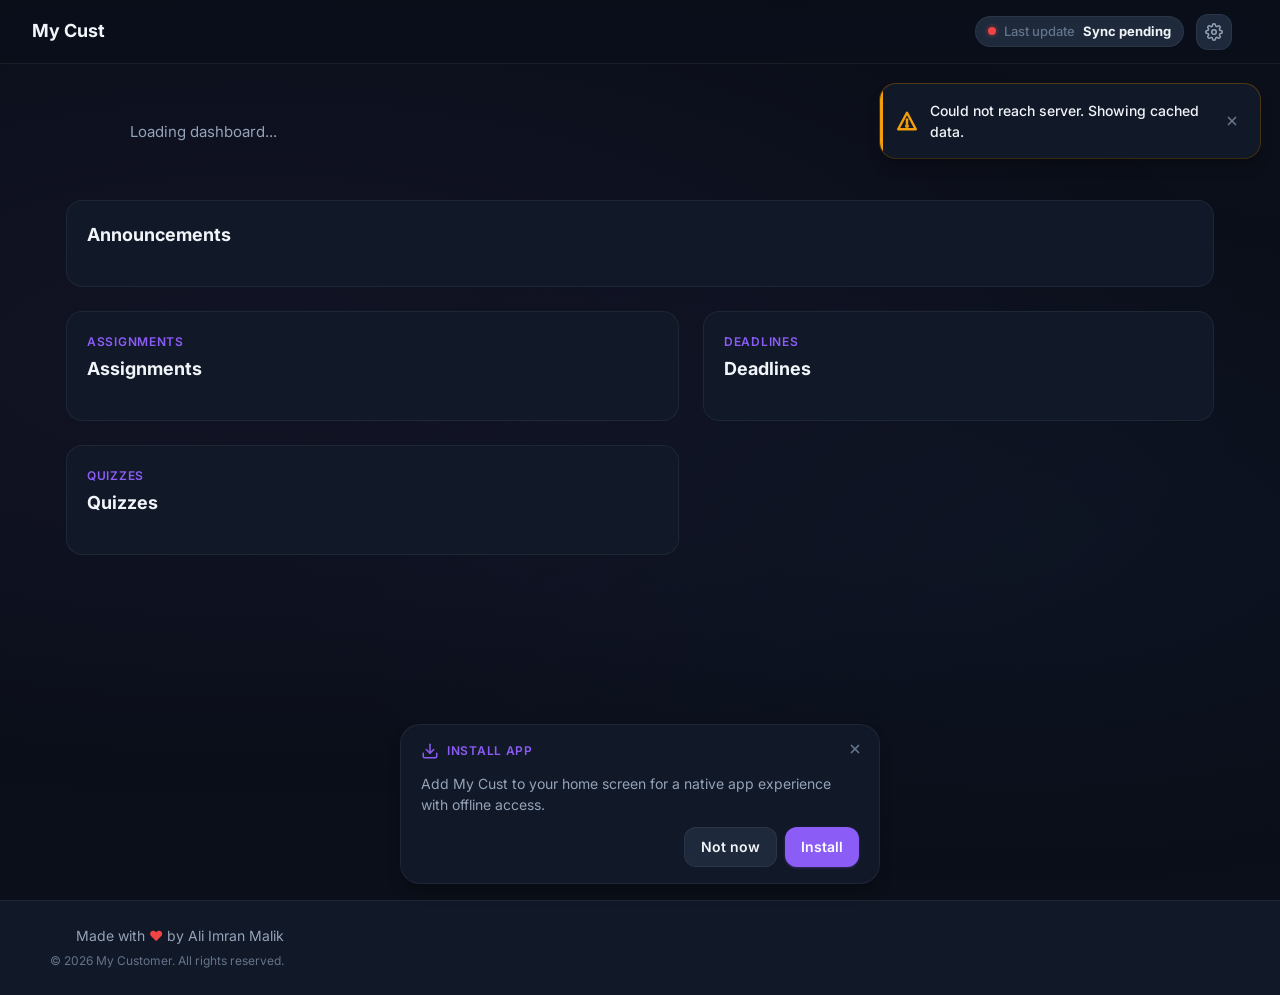
==== index.html @ 79d55281 "Revert "feat: implement offline support with preloader and cache version display" This reverts commi" ====
<!DOCTYPE html>
<html lang="en">
<head>
    <meta charset="UTF-8">
    <meta name="viewport" content="width=device-width, initial-scale=1.0, maximum-scale=1.0, user-scalable=no, viewport-fit=cover">
    <meta name="description" content="Live class updates — announcements, assignments, deadlines, quizzes, and feedback in one place.">
    <meta name="theme-color" content="#0b0f19">
    <meta name="apple-mobile-web-app-capable" content="yes">
    <meta name="mobile-web-app-capable" content="yes">
    <meta name="apple-mobile-web-app-status-bar-style" content="black-translucent">
    <meta name="apple-mobile-web-app-title" content="UniDash">
    <link rel="manifest" href="manifest.webmanifest">
    <link rel="icon" type="image/svg+xml" href="data:image/svg+xml,<svg xmlns='http://www.w3.org/2000/svg' viewBox='0 0 32 32'><rect width='32' height='32' rx='6' fill='%230b0f19'/><text y='22' x='50%25' text-anchor='middle' font-size='18' font-family='system-ui' fill='%236366f1'>U</text></svg>">
    <link rel="apple-touch-icon" href="data:image/svg+xml,<svg xmlns='http://www.w3.org/2000/svg' viewBox='0 0 180 180'><rect width='180' height='180' rx='30' fill='%230b0f19'/><text y='125' x='50%25' text-anchor='middle' font-size='100' font-family='system-ui' fill='%236366f1'>U</text></svg>">
    <title>University Dashboard</title>
    <link rel="preconnect" href="https://fonts.googleapis.com">
    <link rel="preconnect" href="https://fonts.gstatic.com" crossorigin>
    <link href="https://fonts.googleapis.com/css2?family=Inter:wght@400;500;600;700;800&display=swap" rel="stylesheet">
    <link rel="stylesheet" href="style.css">
</head>
<body class="dashboard-body">
    <div id="preloader" class="preloader">
        <div class="loader"></div>
    </div>
    <noscript>
        <div class="noscript-fallback">
            <h2>JavaScript Required</h2>
            <p>The University Dashboard requires JavaScript to display live data from Supabase. Please enable JavaScript in your browser settings to continue.</p>
        </div>
    </noscript>

    <div id="pwa-install-banner" class="pwa-install-banner">
        <button class="pwa-install-close" onclick="closePwaBanner()" aria-label="Close">
            <svg viewBox="0 0 16 16" fill="none" stroke="currentColor" stroke-width="2" stroke-linecap="round"><line x1="4" y1="4" x2="12" y2="12"></line><line x1="12" y1="4" x2="4" y2="12"></line></svg>
        </button>
        <div class="pwa-install-banner-title">
            <svg viewBox="0 0 24 24" fill="none" stroke="currentColor" stroke-width="2" stroke-linecap="round" stroke-linejoin="round"><path d="M21 15v4a2 2 0 0 1-2 2H5a2 2 0 0 1-2-2v-4"></path><polyline points="7 10 12 15 17 10"></polyline><line x1="12" y1="15" x2="12" y2="3"></line></svg>
            <span>Install App</span>
        </div>
        <p>Add My Cust to your home screen for a native app experience with offline access.</p>
        <div class="pwa-install-banner-actions">
            <button class="btn btn-secondary" type="button" onclick="dismissPwaBanner()">Not now</button>
            <button class="btn btn-primary" type="button" onclick="installPwa()">Install</button>
        </div>
    </div>

    <div id="update-modal-overlay" class="update-modal-overlay">
        <div class="update-modal">
            <div class="update-modal-header">
                <div class="update-modal-icon">
                    <svg viewBox="0 0 24 24" fill="none" stroke="currentColor" stroke-width="2" stroke-linecap="round" stroke-linejoin="round"><path d="M21 15v4a2 2 0 0 1-2 2H5a2 2 0 0 1-2-2v-4"></path><polyline points="17 8 12 3 7 8"></polyline><line x1="12" y1="3" x2="12" y2="15"></line></svg>
                </div>
                <h3>New Update Available</h3>
            </div>
            <div class="update-modal-body">
                <p>New data has been published. The dashboard will refresh now to show the latest content.</p>
            </div>
            <div class="update-modal-footer">
                <button class="btn btn-primary" type="button" onclick="applyDashboardUpdate()">Restart Now</button>
            </div>
        </div>
    </div>

    <div id="offline-banner" class="offline-banner">
        You are offline &mdash; showing cached data
    </div>

    <div class="app-shell">
        <main class="main-content">
            <header class="dashboard-header compact-header">
                <div class="header-inner">
                    <div class="brand-lockup">
                        <h2>My Cust</h2>
                    </div>
                    <div class="dashboard-header-meta">
                        <a href="admin.html" class="header-meta-item" title="Admin panel">
                            <span class="server-dot" id="server-dot"></span>
                            <span class="meta-label">Last update</span>
                            <strong id="last-updated">--</strong>
                        </a>
                        <button class="settings-btn" type="button" onclick="toggleSettingsPopup()" aria-label="Settings">
                            <svg xmlns="http://www.w3.org/2000/svg" width="18" height="18" viewBox="0 0 24 24" fill="none" stroke="currentColor" stroke-width="2" stroke-linecap="round" stroke-linejoin="round">
                                <circle cx="12" cy="12" r="3"></circle>
                                <path d="M19.4 15a1.65 1.65 0 0 0 .33 1.82l.06.06a2 2 0 0 1 0 2.83 2 2 0 0 1-2.83 0l-.06-.06a1.65 1.65 0 0 0-1.82-.33 1.65 1.65 0 0 0-1 1.51V21a2 2 0 0 1-2 2 2 2 0 0 1-2-2v-.09A1.65 1.65 0 0 0 9 19.4a1.65 1.65 0 0 0-1.82.33l-.06.06a2 2 0 0 1-2.83 0 2 2 0 0 1 0-2.83l.06-.06a1.65 1.65 0 0 0 .33-1.82 1.65 1.65 0 0 0-1.51-1H3a2 2 0 0 1-2-2 2 2 0 0 1 2-2h.09A1.65 1.65 0 0 0 4.6 9a1.65 1.65 0 0 0-.33-1.82l-.06-.06a2 2 0 0 1 0-2.83 2 2 0 0 1 2.83 0l.06.06a1.65 1.65 0 0 0 1.82.33H9a1.65 1.65 0 0 0 1-1.51V3a2 2 0 0 1 2-2 2 2 0 0 1 2 2v.09a1.65 1.65 0 0 0 1 1.51 1.65 1.65 0 0 0 1.82-.33l.06-.06a2 2 0 0 1 2.83 0 2 2 0 0 1 0 2.83l-.06.06a1.65 1.65 0 0 0-.33 1.82V9a1.65 1.65 0 0 0 1.51 1H21a2 2 0 0 1 2 2 2 2 0 0 1-2 2h-.09a1.65 1.65 0 0 0-1.51 1z"></path>
                            </svg>
                        </button>
                        <div class="settings-popup" id="settings-popup">
                            <button class="popup-btn" type="button" onclick="toggleTheme()">
                                <svg xmlns="http://www.w3.org/2000/svg" width="16" height="16" viewBox="0 0 24 24" fill="none" stroke="currentColor" stroke-width="2" stroke-linecap="round" stroke-linejoin="round">
                                    <circle cx="12" cy="12" r="5"></circle>
                                    <line x1="12" y1="1" x2="12" y2="3"></line>
                                    <line x1="12" y1="21" x2="12" y2="23"></line>
                                    <line x1="4.22" y1="4.22" x2="5.64" y2="5.64"></line>
                                    <line x1="18.36" y1="18.36" x2="19.78" y2="19.78"></line>
                                    <line x1="1" y1="12" x2="3" y2="12"></line>
                                    <line x1="21" y1="12" x2="23" y2="12"></line>
                                    <line x1="4.22" y1="19.78" x2="5.64" y2="18.36"></line>
                                    <line x1="18.36" y1="5.64" x2="19.78" y2="4.22"></line>
                                </svg>
                                Theme <span data-theme-toggle-label>Dark</span>
                            </button>
                            <button class="popup-btn" type="button" onclick="openFeedbackModal()">
                                <svg xmlns="http://www.w3.org/2000/svg" width="16" height="16" viewBox="0 0 24 24" fill="none" stroke="currentColor" stroke-width="2" stroke-linecap="round" stroke-linejoin="round">
                                    <path d="M21 11.5a8.38 8.38 0 0 1-.9 3.8 8.5 8.5 0 0 1-7.6 4.7 8.38 8.38 0 0 1-3.8-.9L3 21l1.9-5.7a8.38 8.38 0 0 1-.9-3.8 8.5 8.5 0 0 1 4.7-7.6 8.38 8.38 0 0 1 3.8-.9h.5a8.48 8.48 0 0 1 8 8v.5z"></path>
                                </svg>
                                Feedback
                            </button>
                            <button class="popup-btn" type="button" onclick="refreshDashboard()">
                                <svg xmlns="http://www.w3.org/2000/svg" width="16" height="16" viewBox="0 0 24 24" fill="none" stroke="currentColor" stroke-width="2" stroke-linecap="round" stroke-linejoin="round">
                                    <polyline points="23 4 23 10 17 10"></polyline>
                                    <path d="M20.49 15a9 9 0 1 1-2.12-9.36L23 10"></path>
                                </svg>
                                Refresh
                            </button>
                        </div>
                    </div>
                </div>
            </header>

            <section class="count-bar" id="stats-grid"></section>

            <div class="dashboard-grid">
                <section id="announcements" class="panel dashboard-section section-wide">
                    <div class="section-heading">
                        <h2>Announcements</h2>
                    </div>
                    <div id="announcements-list"></div>
                </section>

                <section id="assignments" class="panel dashboard-section">
                    <div class="section-heading">
                        <p class="eyebrow">Assignments</p>
                        <h2>Assignments</h2>
                    </div>
                    <div id="assignments-list"></div>
                </section>

                <section id="deadlines" class="panel dashboard-section">
                    <div class="section-heading">
                        <p class="eyebrow">Deadlines</p>
                        <h2>Deadlines</h2>
                    </div>
                    <div id="deadlines-list"></div>
                </section>

                <section id="quizzes" class="panel dashboard-section">
                    <div class="section-heading">
                        <p class="eyebrow">Quizzes</p>
                        <h2>Quizzes</h2>
                    </div>
                    <div id="quizzes-list"></div>
                </section>
            </div>
        </main>

        <footer class="dashboard-footer">
            <div class="footer-content">
                <div class="footer-info">
                    <p class="footer-credits">Made with <span class="heart">❤️</span> by Ali Imran Malik</p>
                    <p class="footer-copyright">&copy; 2026 My Customer. All rights reserved.</p>
                </div>
            </div>
        </footer>
    </div>

    <div id="detail-modal" class="modal-overlay">
        <div class="modal detail-modal">
            <div class="modal-header">
                <h3 id="detail-modal-title">Details</h3>
                <button class="modal-close" type="button" onclick="DashboardUtils.closeModal('detail-modal')">Close</button>
            </div>
            <div id="detail-modal-body" class="modal-body"></div>
        </div>
    </div>

    <div id="feedback-modal" class="modal-overlay">
        <div class="modal">
            <div class="modal-header">
                <h3>Send Feedback</h3>
                <button class="modal-close" type="button" onclick="DashboardUtils.closeModal('feedback-modal')">Close</button>
            </div>
            <div class="modal-body">
                <form id="feedback-form" class="feedback-form">
                    <label class="field">
                        <span>Name</span>
                        <input class="form-input" name="name" maxlength="100" required>
                    </label>
                    <label class="field">
                        <span>Suggestion</span>
                        <textarea class="form-textarea" name="suggestion" minlength="5" maxlength="1000" required></textarea>
                    </label>
                    <div class="star-rating-input">
                        <span>Rating</span>
                        <div class="star-rating" id="feedback-stars">
                            <span class="star" data-value="1">★</span>
                            <span class="star" data-value="2">★</span>
                            <span class="star" data-value="3">★</span>
                            <span class="star" data-value="4">★</span>
                            <span class="star" data-value="5">★</span>
                        </div>
                        <input type="hidden" name="rating" id="feedback-rating" required>
                    </div>
                </form>
            </div>
            <div class="modal-footer">
                <button class="btn btn-secondary" type="button" onclick="DashboardUtils.closeModal('feedback-modal')">Cancel</button>
                <button class="btn btn-primary" type="button" onclick="submitFeedback()">Submit</button>
            </div>
        </div>
    </div>


    <script src="config.js"></script>
    <script src="data.js"></script>
    <script src="script.js"></script>
    <script src="dashboard.js"></script>
</body>
</html>
---- style.css ----
/* ============================================
   University Dashboard — Modern Design System
   Clean dark theme with violet accent
   ============================================ */

/* Remove scrollbar from native app */
* {
  scrollbar-width: none;
  -ms-overflow-style: none;
}

*::-webkit-scrollbar {
  display: none;
}

/* ---------- Design Tokens ---------- */
:root {
  /* Backgrounds */
  --bg: #0b0f19;
  --bg-elevated: #111827;
  --bg-surface: #1e293b;
  --bg-surface-hover: #27354f;

  /* Text */
  --text: #f1f5f9;
  --text-secondary: #94a3b8;
  --text-muted: #64748b;

  /* Accent */
  --accent: #8b5cf6;
  --accent-hover: #7c3aed;
  --accent-soft: rgba(139, 92, 246, 0.12);
  --accent-border: rgba(139, 92, 246, 0.25);

  /* Status */
  --success: #10b981;
  --success-soft: rgba(16, 185, 129, 0.12);
  --warning: #f59e0b;
  --warning-soft: rgba(245, 158, 11, 0.12);
  --danger: #ef4444;
  --danger-soft: rgba(239, 68, 68, 0.12);
  --info: #3b82f6;
  --info-soft: rgba(59, 130, 246, 0.12);

  /* Borders */
  --border: rgba(148, 163, 184, 0.1);
  --border-hover: rgba(148, 163, 184, 0.2);
  --border-strong: rgba(148, 163, 184, 0.25);

  /* Shadows */
  --shadow-sm: 0 1px 2px rgba(0, 0, 0, 0.3);
  --shadow: 0 4px 6px -1px rgba(0, 0, 0, 0.2), 0 2px 4px -2px rgba(0, 0, 0, 0.2);
  --shadow-lg: 0 10px 15px -3px rgba(0, 0, 0, 0.25), 0 4px 6px -4px rgba(0, 0, 0, 0.2);
  --shadow-glow: 0 0 20px rgba(139, 92, 246, 0.15);

  /* Spacing */
  --space-1: 0.25rem;
  --space-2: 0.5rem;
  --space-3: 0.75rem;
  --space-4: 1rem;
  --space-5: 1.25rem;
  --space-6: 1.5rem;
  --space-8: 2rem;
  --space-10: 2.5rem;
  --space-12: 3rem;
  --space-16: 4rem;

  /* Radii */
  --radius-sm: 8px;
  --radius-md: 12px;
  --radius-lg: 16px;
  --radius-xl: 20px;
  --radius-full: 9999px;

  /* Typography */
  --font-sans: "Inter", -apple-system, BlinkMacSystemFont, "Segoe UI", Roboto, "Helvetica Neue", Arial, sans-serif;
  --font-mono: "JetBrains Mono", "Fira Code", Consolas, monospace;

  /* Transitions */
  --transition-fast: 150ms ease;
  --transition-base: 200ms ease;
  --transition-slow: 300ms ease;

  /* Layout */
  --sidebar-width: 280px;
  --header-height: 64px;
}

/* Light theme overrides */
[data-theme] {
  --bg: #f8fafc;
  --bg-elevated: #ffffff;
  --bg-surface: #f1f5f9;
  --bg-surface-hover: #e2e8f0;

  --text: #0f172a;
  --text-secondary: #475569;
  --text-muted: #94a3b8;

  --border: rgba(148, 163, 184, 0.25);
  --border-hover: rgba(148, 163, 184, 0.35);
  --border-strong: rgba(148, 163, 184, 0.45);

  --shadow-sm: 0 1px 2px rgba(0, 0, 0, 0.05);
  --shadow: 0 4px 6px -1px rgba(0, 0, 0, 0.08), 0 2px 4px -2px rgba(0, 0, 0, 0.06);
  --shadow-lg: 0 10px 15px -3px rgba(0, 0, 0, 0.08), 0 4px 6px -4px rgba(0, 0, 0, 0.05);
}

/* ---------- Reset & Base ---------- */
*,
*::before,
*::after {
  box-sizing: border-box;
  margin: 0;
  padding: 0;
}

html {
  scroll-behavior: smooth;
  -webkit-font-smoothing: antialiased;
  -moz-osx-font-smoothing: grayscale;
  overflow-x: hidden;
  padding-top: env(safe-area-inset-top, 0px);
}

body {
  font-family: var(--font-sans);
  font-size: 0.9375rem;
  line-height: 1.6;
  color: var(--text);
  background: var(--bg);
  min-height: 100vh;
  overflow-x: hidden;
  overflow-y: auto;
  -webkit-overflow-scrolling: touch;
  touch-action: manipulation;
  -webkit-text-size-adjust: 100%;
  text-size-adjust: 100%;
}

/* Subtle ambient background */
body::before {
  content: "";
  position: fixed;
  inset: 0;
  background:
    radial-gradient(ellipse 80% 50% at 20% 40%, rgba(139, 92, 246, 0.06), transparent),
    radial-gradient(ellipse 60% 40% at 80% 60%, rgba(59, 130, 246, 0.04), transparent);
  pointer-events: none;
  z-index: 0;
}

a {
  color: inherit;
  text-decoration: none;
}

button,
input,
textarea,
select {
  font: inherit;
  color: inherit;
}

button {
  cursor: pointer;
  border: none;
  background: none;
}

img,
svg {
  display: block;
  max-width: 100%;
}

/* ---------- Layout ---------- */
.app-shell {
  display: flex;
  flex-direction: column;
  min-height: 100vh;
  position: relative;
  z-index: 1;
}

/* ---------- Sidebar ---------- */
.sidebar {
  position: fixed;
  inset: 0 auto 0 0;
  width: min(85vw, var(--sidebar-width));
  background: var(--bg-elevated);
  border-right: 1px solid var(--border);
  display: flex;
  flex-direction: column;
  padding: var(--space-6);
  gap: var(--space-6);
  transform: translateX(-100%);
  transition: transform var(--transition-base), box-shadow var(--transition-base);
  z-index: 50;
  overflow-y: auto;
}

.app-shell.nav-open .sidebar {
  transform: translateX(0);
  box-shadow: var(--shadow-lg), 0 0 0 9999px rgba(0, 0, 0, 0.5);
}

.sidebar-brand {
  padding-bottom: var(--space-4);
  border-bottom: 1px solid var(--border);
}

.sidebar-brand .eyebrow {
  font-size: 0.75rem;
  font-weight: 600;
  text-transform: uppercase;
  letter-spacing: 0.08em;
  color: var(--accent);
  margin-bottom: var(--space-1);
}

.sidebar-brand h1 {
  font-size: 1.25rem;
  font-weight: 700;
  line-height: 1.3;
}

.sidebar-copy {
  font-size: 0.875rem;
  color: var(--text-secondary);
  margin-top: var(--space-2);
}

.sidebar-nav {
  display: flex;
  flex-direction: column;
  gap: var(--space-1);
}

.nav-item {
  display: flex;
  align-items: center;
  gap: var(--space-3);
  padding: var(--space-3) var(--space-4);
  border-radius: var(--radius-md);
  color: var(--text-secondary);
  font-size: 0.9375rem;
  font-weight: 500;
  transition: all var(--transition-fast);
  position: relative;
}

.nav-item::before {
  content: "";
  position: absolute;
  left: 0;
  top: 50%;
  transform: translateY(-50%) scaleY(0);
  width: 3px;
  height: 20px;
  background: var(--accent);
  border-radius: 0 4px 4px 0;
  transition: transform var(--transition-base);
}

.nav-item:hover {
  color: var(--text);
  background: var(--bg-surface);
}

.nav-item.active {
  color: var(--text);
  background: var(--accent-soft);
}

.nav-item.active::before {
  transform: translateY(-50%) scaleY(1);
}

.sidebar-footer {
  margin-top: auto;
  display: flex;
  flex-direction: column;
  gap: var(--space-3);
  padding-top: var(--space-4);
  border-top: 1px solid var(--border);
}

/* ---------- Mobile Toggle ---------- */
.mobile-toggle {
  position: fixed;
  top: calc(var(--space-3) + env(safe-area-inset-top, 0px));
  left: var(--space-3);
  z-index: 60;
  display: flex;
  align-items: center;
  justify-content: center;
  width: 40px;
  height: 40px;
  padding: 0;
  background: var(--bg-elevated);
  border: 1px solid var(--border);
  border-radius: var(--radius-md);
  color: var(--text);
  font-size: 0;
  box-shadow: var(--shadow);
  transition: all var(--transition-fast);
}

.mobile-toggle:hover {
  background: var(--bg-surface);
  border-color: var(--border-hover);
}

.mobile-toggle::before {
  content: "";
  width: 18px;
  height: 2px;
  background: currentColor;
  border-radius: 2px;
  box-shadow: 0 -5px 0 currentColor, 0 5px 0 currentColor;
}

/* ---------- Main Content ---------- */
.main-content {
  flex: 1;
  padding: calc(var(--header-height) + var(--space-6) + env(safe-area-inset-top, 0px)) var(--space-4) var(--space-8);
  min-height: 100vh;
  max-width: 100%;
  overflow-x: hidden;
}

/* ---------- Dashboard Footer ---------- */
.dashboard-footer {
  background: var(--bg-elevated);
  border-top: 1px solid var(--border);
  padding: var(--space-6) var(--space-4);
  margin-top: auto;
}

.footer-content {
  max-width: 1180px;
  margin: 0 auto;
  display: flex;
  flex-direction: column;
  align-items: center;
  gap: var(--space-4);
}

.footer-actions {
  display: flex;
  gap: var(--space-3);
}

.footer-actions .btn {
  padding: var(--space-2) var(--space-4);
}

.footer-info {
  text-align: center;
}

.footer-credits {
  font-size: 0.875rem;
  color: var(--text-secondary);
  margin-bottom: var(--space-1);
}

.footer-credits .heart {
  color: #ef4444;
  display: inline-block;
  animation: pulse-heart 1.5s ease-in-out infinite;
}

@keyframes pulse-heart {
  0%, 100% { transform: scale(1); }
  50% { transform: scale(1.15); }
}

.footer-copyright {
  font-size: 0.75rem;
  color: var(--text-muted);
}

/* Responsive footer */
@media (min-width: 768px) {
  .footer-content {
    flex-direction: row;
    justify-content: space-between;
  }

  .footer-info {
    text-align: right;
  }
}

.admin-main {
  padding-top: calc(var(--header-height) + var(--space-4)) !important;
}

/* ---------- Dashboard Header ---------- */
.dashboard-header {
  position: fixed;
  top: 0;
  left: 0;
  right: 0;
  height: calc(var(--header-height) + env(safe-area-inset-top, 0px));
  background: rgba(11, 15, 25, 0.85);
  backdrop-filter: blur(12px) saturate(180%);
  -webkit-backdrop-filter: blur(12px) saturate(180%);
  border-bottom: 1px solid var(--border);
  display: flex;
  align-items: center;
  justify-content: space-between;
  padding: 0;
  padding-top: env(safe-area-inset-top, 0px);
  z-index: 100;
  transition: background var(--transition-base);
}

/* Header inner container to align content with main column */
.dashboard-header .header-inner {
  width: 100%;
  max-width: 100%;
  margin: 0;
  display: flex;
  align-items: center;
  justify-content: space-between;
  padding: 0 var(--space-4);
}

/* When sidebar is present (admin) slightly offset header inner to align with sidebar */
/* Remove empty rules above and rely on .header-inner for horizontal padding */

.brand-lockup {
  display: flex;
  align-items: center;
  gap: 0.5rem;
}

[data-theme] .dashboard-header {
  background: rgba(248, 250, 252, 0.85);
}

.brand-lockup h2 {
  font-size: 1.125rem;
  font-weight: 700;
}

.dashboard-header-meta {
  display: flex;
  align-items: center;
  gap: var(--space-3);
  flex-wrap: wrap;
  position: relative;
}

.dashboard-header-meta .btn {
  padding: var(--space-1) var(--space-3);
  font-size: 0.8125rem;
}

.server-chip,
.header-meta-item {
  display: inline-flex;
  align-items: center;
  gap: var(--space-2);
  padding: var(--space-1) var(--space-3);
  background: var(--bg-surface);
  border: 1px solid var(--border);
  border-radius: var(--radius-full);
  font-size: 0.8125rem;
  font-weight: 500;
}

/* Settings button */
.settings-btn {
  display: flex;
  align-items: center;
  justify-content: center;
  width: 36px;
  height: 36px;
  padding: 0;
  background: var(--bg-surface);
  border: 1px solid var(--border);
  border-radius: var(--radius-md);
  color: var(--text-secondary);
  cursor: pointer;
  transition: all var(--transition-fast);
}

.settings-btn:hover {
  background: var(--bg-surface-hover);
  border-color: var(--border-hover);
  color: var(--text);
}

.settings-btn svg {
  display: block;
}

/* Settings popup */
.settings-popup {
  position: absolute;
  top: calc(100% + var(--space-2));
  right: 0;
  background: var(--bg-elevated);
  border: 1px solid var(--border);
  border-radius: var(--radius-md);
  padding: var(--space-2);
  display: none;
  flex-direction: column;
  gap: var(--space-1);
  min-width: 140px;
  box-shadow: var(--shadow-lg);
  z-index: 200;
}

.settings-popup.active {
  display: flex;
}

.popup-btn {
  display: flex;
  align-items: center;
  gap: var(--space-2);
  padding: var(--space-2) var(--space-3);
  background: transparent;
  border: none;
  border-radius: var(--radius-sm);
  color: var(--text-secondary);
  font-size: 0.875rem;
  font-weight: 500;
  cursor: pointer;
  transition: all var(--transition-fast);
  text-align: left;
}

.popup-btn:hover {
  background: var(--bg-surface);
  color: var(--text);
}

.popup-btn svg {
  flex-shrink: 0;
}

.header-meta-item:hover {
  border-color: var(--border-hover);
  background: var(--bg-surface-hover);
  cursor: pointer;
}

.server-dot {
  display: inline-block;
  width: 8px;
  height: 8px;
  border-radius: 50%;
  background: var(--danger);
  box-shadow: 0 0 0 3px var(--danger-soft);
  transition: all var(--transition-base);
  animation: pulse-dot 1.5s ease-in-out infinite;
}

.server-dot.live {
  background: var(--success);
  box-shadow: 0 0 0 3px var(--success-soft);
  animation: none;
}

@keyframes pulse-dot {
  0%, 100% { opacity: 1; }
  50% { opacity: 0.5; }
}

.meta-label {
  color: var(--text-muted);
}

/* ---------- Stats Bar ---------- */
.count-bar {
  display: grid;
  grid-template-columns: repeat(2, 1fr);
  gap: var(--space-4);
  margin-bottom: var(--space-6);
}

.count-card {
  background: var(--bg-elevated);
  border: 1px solid var(--border);
  border-radius: var(--radius-lg);
  padding: var(--space-5);
  position: relative;
  overflow: hidden;
  transition: all var(--transition-base);
}

.count-card::after {
  content: "";
  position: absolute;
  top: -40px;
  right: -40px;
  width: 100px;
  height: 100px;
  border-radius: 50%;
  opacity: 0.15;
  transition: opacity var(--transition-base);
}

.count-card:hover {
  border-color: var(--border-hover);
  transform: translateY(-2px);
  box-shadow: var(--shadow);
}

.count-card:hover::after {
  opacity: 0.25;
}

/* Stat tone variants */
.stat-champagne::after { background: #fbbf24; }
.stat-champagne .count-value { color: #fbbf24; }

.stat-emerald::after { background: #10b981; }
.stat-emerald .count-value { color: #10b981; }

.stat-ruby::after { background: #ef4444; }
.stat-ruby .count-value { color: #ef4444; }

.stat-ink::after { background: #64748b; }
.stat-ink .count-value { color: #64748b; }

.count-value {
  font-size: 2rem;
  font-weight: 800;
  line-height: 1;
  margin-bottom: var(--space-2);
}

.count-label {
  font-size: 0.875rem;
  font-weight: 500;
  color: var(--text-secondary);
}

/* ---------- Dashboard Grid ---------- */
.dashboard-grid {
  display: grid;
  gap: var(--space-6);
}

/* ---------- Panels & Cards ---------- */
.panel {
  background: var(--bg-elevated);
  border: 1px solid var(--border);
  border-radius: var(--radius-lg);
  padding: var(--space-5);
  transition: border-color var(--transition-fast);
}

.panel:hover {
  border-color: var(--border-hover);
}

.section-heading {
  margin-bottom: var(--space-4);
}

.section-heading .eyebrow {
  font-size: 0.75rem;
  font-weight: 600;
  text-transform: uppercase;
  letter-spacing: 0.06em;
  color: var(--accent);
  margin-bottom: var(--space-1);
}

.section-heading h2 {
  font-size: 1.125rem;
  font-weight: 700;
}

/* Info cards */
.info-card,
.record-card {
  width: 100%;
  background: var(--bg-surface);
  border: 1px solid var(--border);
  border-radius: var(--radius-md);
  padding: var(--space-4);
  text-align: left;
  color: var(--text);
  transition: all var(--transition-base);
}

.info-card + .info-card,
.record-card + .record-card {
  margin-top: var(--space-3);
}

.info-card:hover,
.record-card:hover {
  border-color: var(--border-strong);
  transform: translateY(-2px);
  box-shadow: var(--shadow);
}

/* Delete animation - fade out and collapse */
.record-card.deleting,
tr.deleting {
  animation: fade-out 400ms ease forwards;
  pointer-events: none;
}

.record-card.deleting {
  padding: 0;
  margin: 0;
  overflow: hidden;
}

.info-card.is-urgent {
  border-color: var(--danger);
  background: linear-gradient(135deg, var(--bg-surface), rgba(239, 68, 68, 0.05));
}

.info-card.is-urgent:hover {
  box-shadow: 0 4px 12px rgba(239, 68, 68, 0.15);
}

.info-card-top,
.record-card-top {
  display: flex;
  align-items: flex-start;
  justify-content: space-between;
  gap: var(--space-3);
  margin-bottom: var(--space-3);
}

.info-card-top h3,
.record-card-top h3 {
  font-size: 0.9375rem;
  font-weight: 600;
  line-height: 1.4;
  flex: 1;
}

.card-summary {
  font-size: 0.875rem;
  color: var(--text-secondary);
  line-height: 1.6;
  margin-bottom: var(--space-3);
}

.card-meta {
  display: flex;
  justify-content: space-between;
  align-items: center;
  font-size: 0.8125rem;
  color: var(--text-muted);
}

.card-meta.right {
  flex-direction: column;
  align-items: flex-end;
  gap: var(--space-1);
}

/* Timeline date (deadlines) */
.timeline-date {
  min-width: 48px;
  text-align: center;
}

.timeline-date strong {
  display: block;
  font-size: 1.5rem;
  font-weight: 800;
  line-height: 1;
  color: var(--text);
}

.timeline-date span {
  font-size: 0.6875rem;
  font-weight: 700;
  text-transform: uppercase;
  letter-spacing: 0.05em;
  color: var(--accent);
}

.timeline-copy h3 {
  font-size: 0.9375rem;
  font-weight: 600;
  margin-bottom: var(--space-1);
}

.timeline-copy p {
  font-size: 0.8125rem;
  color: var(--text-secondary);
}

/* Compact card layout */
.compact-card {
  display: grid;
  grid-template-columns: auto 1fr auto;
  align-items: center;
  gap: var(--space-4);
  text-align: left;
}

/* ---------- Badges ---------- */
.badge {
  display: inline-flex;
  align-items: center;
  justify-content: center;
  padding: var(--space-1) var(--space-3);
  border-radius: var(--radius-full);
  font-size: 0.75rem;
  font-weight: 700;
  text-transform: capitalize;
  letter-spacing: 0.01em;
  white-space: nowrap;
}

.badge-high,
.badge-overdue {
  color: #fca5a5;
  background: var(--danger-soft);
  border: 1px solid rgba(239, 68, 68, 0.2);
}

.badge-normal,
.badge-pending {
  color: #fcd34d;
  background: var(--warning-soft);
  border: 1px solid rgba(245, 158, 11, 0.2);
}

.badge-low,
.badge-medium,
.badge-completed {
  color: #6ee7b7;
  background: var(--success-soft);
  border: 1px solid rgba(16, 185, 129, 0.2);
}

/* ---------- Buttons ---------- */
.btn {
  display: inline-flex;
  align-items: center;
  justify-content: center;
  gap: var(--space-2);
  padding: var(--space-3) var(--space-5);
  border-radius: var(--radius-md);
  font-size: 0.9375rem;
  font-weight: 600;
  transition: all var(--transition-fast);
  position: relative;
  overflow: hidden;
}

.btn:disabled {
  opacity: 0.5;
  cursor: not-allowed;
}

.btn-primary {
  background: var(--accent);
  color: white;
  box-shadow: 0 1px 3px rgba(139, 92, 246, 0.3);
}

.btn-primary:hover:not(:disabled) {
  background: var(--accent-hover);
  transform: translateY(-1px);
  box-shadow: 0 4px 12px rgba(139, 92, 246, 0.35);
}

.btn-secondary {
  background: var(--bg-surface);
  color: var(--text);
  border: 1px solid var(--border);
}

.btn-secondary:hover:not(:disabled) {
  background: var(--bg-surface-hover);
  border-color: var(--border-hover);
  transform: translateY(-1px);
}

.btn-danger {
  background: linear-gradient(135deg, #ef4444, #dc2626);
  color: white;
}

.btn-danger:hover:not(:disabled) {
  transform: translateY(-1px);
  box-shadow: 0 4px 12px rgba(239, 68, 68, 0.3);
}

.btn-sm {
  padding: var(--space-2) var(--space-3);
  font-size: 0.8125rem;
}

/* ---------- Forms ---------- */
.field {
  display: flex;
  flex-direction: column;
  gap: var(--space-2);
}

.field > span {
  font-size: 0.875rem;
  font-weight: 500;
  color: var(--text-secondary);
}

.form-input,
.form-textarea,
.form-select {
  width: 100%;
  padding: var(--space-3) var(--space-4);
  background: var(--bg-surface);
  border: 1px solid var(--border);
  border-radius: var(--radius-md);
  color: var(--text);
  font-size: 0.9375rem;
  transition: all var(--transition-fast);
}

.form-input:hover,
.form-textarea:hover,
.form-select:hover {
  border-color: var(--border-hover);
}

.form-input:focus,
.form-textarea:focus,
.form-select:focus {
  outline: none;
  border-color: var(--accent);
  box-shadow: 0 0 0 3px var(--accent-soft);
}

/* Date/time input styling */
input[type="datetime-local"],
input[type="date"],
input[type="time"] {
  color-scheme: dark;
  cursor: pointer;
}

input[type="datetime-local"]::-webkit-calendar-picker-indicator,
input[type="date"]::-webkit-calendar-picker-indicator,
input[type="time"]::-webkit-calendar-picker-indicator {
  filter: invert(1);
  cursor: pointer;
  padding: 4px;
  opacity: 0.6;
  transition: opacity 0.2s;
}

input[type="datetime-local"]::-webkit-calendar-picker-indicator:hover,
input[type="date"]::-webkit-calendar-picker-indicator:hover,
input[type="time"]::-webkit-calendar-picker-indicator:hover {
  opacity: 1;
}

/* Custom date selects - compact single row */
.date-selects-compact {
  display: flex;
  align-items: center;
  gap: 4px;
}

.date-selects-compact .form-input {
  padding: 6px 4px;
  font-size: 0.85rem;
  text-align: center;
  min-width: 0;
}

.date-selects-compact .form-input option {
  background: var(--bg-elevated);
  color: var(--text);
  font-size: 0.85rem;
}

.date-selects-compact .date-sep {
  color: var(--text-muted);
  font-weight: 600;
  opacity: 0.5;
}

.date-selects-compact .date-colon {
  color: var(--text-muted);
  font-weight: 600;
}

.form-textarea {
  min-height: 120px;
  resize: vertical;
}

.form-select option {
  background: var(--bg-elevated);
  color: var(--text);
}

/* ---------- Tables ---------- */
.table-shell {
  overflow-x: auto;
  border-radius: var(--radius-md);
  border: 1px solid var(--border);
}

.data-table {
  width: 100%;
  border-collapse: collapse;
  font-size: 0.875rem;
}

.data-table th,
.data-table td {
  padding: var(--space-3) var(--space-4);
  text-align: left;
  border-bottom: 1px solid var(--border);
}

.data-table th {
  font-weight: 600;
  color: var(--text-secondary);
  font-size: 0.8125rem;
  text-transform: uppercase;
  letter-spacing: 0.05em;
  background: var(--bg-surface);
}

.data-table tbody tr {
  transition: background var(--transition-fast);
}

.data-table tbody tr:hover {
  background: var(--bg-surface);
}

.data-table tbody tr:last-child td {
  border-bottom: none;
}

/* ---------- Preloader & Load Animations ---------- */
.preloader {
  position: fixed;
  inset: 0;
  display: flex;
  align-items: center;
  justify-content: center;
  background: var(--bg);
  z-index: 9999;
  transition: opacity 360ms var(--transition-base), visibility 360ms var(--transition-base);
}
.preloader.hidden {
  opacity: 0;
  visibility: hidden;
}

/* Loading animation */
.loader {
  --r1: 154%;
  --r2: 68.5%;
  width: 60px;
  aspect-ratio: 1;
  border-radius: 50%;
  background:
    radial-gradient(var(--r1) var(--r2) at top   ,#0000 79.5%,var(--accent) 80%),
    radial-gradient(var(--r1) var(--r2) at bottom,var(--accent) 79.5%,#0000 80%),
    radial-gradient(var(--r1) var(--r2) at top   ,#0000 79.5%,var(--accent) 80%),
    #ccc;
  background-size: 50.5% 220%;
  background-position: -100% 0%,0% 0%,100% 0%;
  background-repeat:no-repeat;
  animation: l9 2s infinite linear;
}
@keyframes l9 {
    33%  {background-position:    0% 33% ,100% 33% ,200% 33% }
    66%  {background-position: -100%  66%,0%   66% ,100% 66% }
    100% {background-position:    0% 100%,100% 100%,200% 100%}
}

/* Stepper */
.preloader-steps { margin-top: 6px; }
.step-list { list-style: none; display: grid; gap: 8px; font-size: 0.85rem; color: var(--text-secondary); }
.step-list li { display:flex; justify-content:space-between; align-items:center; padding: 8px 12px; border-radius: 999px; background: linear-gradient(90deg, rgba(255,255,255,0.01), rgba(255,255,255,0.02)); border: 1px solid rgba(255,255,255,0.02); box-shadow: 0 4px 14px rgba(0,0,0,0.25); }
.step-list li strong { font-weight: 600; font-size: 0.9rem; color: var(--text); }
.step-status { min-width: 90px; text-align: right; font-weight:700; color: var(--text-muted); }
.step-list li.is-inprogress { box-shadow: 0 6px 18px rgba(139,92,246,0.12); border-color: var(--accent-border); }
.step-list li.is-inprogress .step-status { color: var(--accent); }
.step-list li.is-done { border-color: rgba(16,185,129,0.18); box-shadow: 0 6px 18px rgba(16,185,129,0.06); }
.step-list li.is-done .step-status { color: var(--success); }
.step-list li.is-error { border-color: rgba(239,68,68,0.18); box-shadow: 0 6px 18px rgba(239,68,68,0.06); }
.step-list li.is-error .step-status { color: var(--danger); }

/* Slightly reduce spinner size on small screens */
@media (max-width: 480px) {
  .preloader-spinner { width: 40px; height: 40px; }
  .step-status { min-width: 70px; }
}

/* Dashboard entrance animations */
.dashboard-ready .count-card,
.dashboard-ready .info-card,
.dashboard-ready .panel { 
  animation: popIn 420ms var(--transition-base) both; 
}
.dashboard-ready .count-card { animation-duration: 340ms; }
.dashboard-ready .info-card { animation-duration: 420ms; }
.dashboard-ready .panel { animation-duration: 360ms; }

@keyframes popIn {
  from { opacity: 0; transform: translateY(8px) scale(0.995); }
  to { opacity: 1; transform: translateY(0) scale(1); }
}

/* Stagger children for nicer feeling */
.dashboard-grid .panel:nth-child(1) { animation-delay: 80ms; }
.dashboard-grid .panel:nth-child(2) { animation-delay: 160ms; }
.dashboard-grid .panel:nth-child(3) { animation-delay: 240ms; }
.dashboard-grid .panel:nth-child(4) { animation-delay: 320ms; }

/* Hide sidebar for client dashboard */
body.client-dashboard .sidebar,
body.client-dashboard .mobile-toggle {
  display: none !important;
}

body.client-dashboard .main-content {
  padding-left: var(--space-4);
}

/* When sidebar is removed, center and constrain content for better alignment */
body.client-dashboard .app-shell {
  justify-content: flex-start;
}

body.client-dashboard .main-content {
  /* keep header-space on top, starts from very top */
  padding: calc(var(--header-height) + env(safe-area-inset-top, 20px) + var(--space-6)) var(--space-4) var(--space-8);
  margin: 0 auto;
  max-width: 1180px;
  width: 100%;
}

body.client-dashboard .dashboard-header {
  padding-left: var(--space-4);
}

/* Small screens: ensure full-bleed layout with normal insets */
@media (max-width: 980px) {
  body.client-dashboard .main-content {
    padding-left: var(--space-4);
    padding-right: var(--space-4);
    max-width: 100%;
  }
  body.client-dashboard .dashboard-header {
    padding-left: var(--space-4);
    padding-right: var(--space-4);
  }
}

.desktop-table {
  display: none;
}

/* Show desktop views only on ≥980px */
@media (min-width: 980px) {
  .desktop-table,
  [data-desktop-only] {
    display: table;
    display: block\9; /* IE fallback */
  }
  [data-mobile-only] {
    display: none;
  }
}

/* Show mobile views only on <980px */
@media (max-width: 979px) {
  .desktop-table {
    display: none !important;
  }
  [data-mobile-only] {
    display: flex;
    display: block\9;
  }
  [data-desktop-only] {
    display: none !important;
  }
}

/* ---------- Tabs ---------- */
.tabs {
  display: flex;
  gap: var(--space-1);
  flex-wrap: wrap;
  padding: var(--space-1);
  margin-bottom: var(--space-4);
  background: var(--bg-surface);
  border-radius: var(--radius-lg);
  border: 1px solid var(--border);
}


.tab {
  padding: var(--space-2) var(--space-4);
  border-radius: var(--radius-md);
  font-size: 0.875rem;
  font-weight: 500;
  color: var(--text-secondary);
  white-space: nowrap;
  transition: all var(--transition-fast);
}

.tab:hover {
  color: var(--text);
  background: var(--bg-surface-hover);
}

.tab.active {
  color: var(--text);
  background: var(--accent);
  box-shadow: 0 1px 3px rgba(139, 92, 246, 0.3);
}

/* ---------- Modals ---------- */
.modal-overlay {
  position: fixed;
  inset: 0;
  display: grid;
  place-items: center;
  padding: var(--space-4);
  background: rgba(2, 4, 10, 0.7);
  backdrop-filter: blur(4px);
  opacity: 0;
  visibility: hidden;
  transition: opacity var(--transition-base), visibility var(--transition-base);
  z-index: 100;
}

.modal-overlay.active {
  opacity: 1;
  visibility: visible;
}

.modal {
  width: min(92vw, 600px);
  max-height: 85vh;
  overflow-y: auto;
  background: var(--bg-elevated);
  border: 1px solid var(--border);
  border-radius: var(--radius-xl);
  box-shadow: var(--shadow-lg);
  transform: scale(0.96) translateY(10px);
  transition: transform var(--transition-slow);
}

.modal-overlay.active .modal {
  transform: scale(1) translateY(0);
}

.detail-modal {
  max-width: 520px;
}

.modal-header {
  display: flex;
  align-items: center;
  justify-content: space-between;
  gap: var(--space-4);
  padding: var(--space-5) var(--space-6);
  border-bottom: 1px solid var(--border);
}

.modal-header h3 {
  font-size: 1.125rem;
  font-weight: 700;
}

.modal-body {
  padding: var(--space-5) var(--space-6);
}

.modal-footer {
  display: flex;
  justify-content: flex-end;
  gap: var(--space-3);
  padding: var(--space-4) var(--space-6);
  border-top: 1px solid var(--border);
}

.modal-close {
  padding: var(--space-2);
  border-radius: var(--radius-md);
  color: var(--text-muted);
  font-size: 0.875rem;
  transition: all var(--transition-fast);
}

.modal-close:hover {
  color: var(--text);
  background: var(--bg-surface);
}

/* ---------- Detail Stack ---------- */
.detail-stack {
  display: flex;
  flex-direction: column;
  gap: var(--space-4);
}

.detail-stack .badge {
  align-self: flex-start;
}

.detail-stack p {
  line-height: 1.7;
  color: var(--text-secondary);
}

.detail-stack small {
  color: var(--text-muted);
  font-size: 0.8125rem;
}

/* ---------- Toasts ---------- */
.toast-container {
  position: fixed;
  top: calc(var(--header-height) + 20px + env(safe-area-inset-top, 0px));
  right: 20px;
  left: 20px;
  display: flex;
  flex-direction: column;
  gap: 10px;
  z-index: 99999;
  pointer-events: none;
  max-width: 380px;
  width: 100%;
  margin: 0 auto;
  align-items: center;
}

@media (min-width: 640px) {
  .toast-container {
    top: calc(var(--header-height) + 20px);
    left: auto;
    margin: 0;
    align-items: flex-end;
  }
}

.toast {
  display: flex;
  align-items: center;
  gap: var(--space-3);
  padding: var(--space-4) var(--space-4);
  background: var(--bg-elevated);
  border-radius: var(--radius-lg);
  box-shadow: var(--shadow-lg), 0 0 0 1px var(--toast-border, var(--border));
  font-size: 0.875rem;
  font-weight: 500;
  pointer-events: all;
  animation: toast-in 350ms cubic-bezier(0.34, 1.56, 0.64, 1);
  position: relative;
  overflow: hidden;
}

.toast::before {
  content: "";
  position: absolute;
  left: 0;
  top: 0;
  bottom: 0;
  width: 3px;
  background: var(--toast-accent, var(--accent));
  border-radius: var(--radius-lg) 0 0 var(--radius-lg);
}

/* Toast type accents */
.toast.success {
  --toast-accent: var(--success);
  --toast-border: rgba(16, 185, 129, 0.3);
  --toast-color: #6ee7b7;
}
.toast.success .toast-icon { color: var(--success); }

.toast.error {
  --toast-accent: var(--danger);
  --toast-border: rgba(239, 68, 68, 0.3);
  --toast-color: #fca5a5;
}
.toast.error .toast-icon { color: var(--danger); }

.toast.warning {
  --toast-accent: var(--warning);
  --toast-border: rgba(245, 158, 11, 0.3);
  --toast-color: #fcd34d;
}
.toast.warning .toast-icon { color: var(--warning); }

.toast.info {
  --toast-accent: var(--accent);
  --toast-border: var(--accent-border);
  --toast-color: #c4b5fd;
}
.toast.info .toast-icon { color: var(--accent); }

/* Icon */
.toast-icon {
  display: flex;
  align-items: center;
  justify-content: center;
  flex-shrink: 0;
  width: 22px;
  height: 22px;
}
.toast-icon svg {
  width: 100%;
  height: 100%;
}

/* Message */
.toast-msg {
  flex: 1;
  line-height: 1.5;
  color: var(--text);
}

/* Close button */
.toast-close {
  display: flex;
  align-items: center;
  justify-content: center;
  flex-shrink: 0;
  width: 24px;
  height: 24px;
  border-radius: var(--radius-sm);
  color: var(--text-muted);
  cursor: pointer;
  transition: color var(--transition-fast), background var(--transition-fast);
  padding: 0;
  background: transparent;
  border: none;
}
.toast-close:hover {
  color: var(--text);
  background: var(--bg-surface);
}
.toast-close svg {
  width: 14px;
  height: 14px;
  display: block;
}

@keyframes toast-in {
  from {
    opacity: 0;
    transform: translateX(20px) scale(0.96);
  }
  to {
    opacity: 1;
    transform: translateX(0) scale(1);
  }
}

.toast-exit {
  opacity: 0;
  transform: translateX(20px) scale(0.96);
  transition: opacity 220ms ease, transform 220ms ease;
}

/* ---------- Loading & Empty States ---------- */
.panel-loading,
.empty-state {
  padding: var(--space-8);
  text-align: center;
  color: var(--text-secondary);
}

.panel-loading.error {
  color: var(--danger);
}

.empty-state h3 {
  font-size: 1rem;
  font-weight: 600;
  color: var(--text);
  margin-bottom: var(--space-2);
}

.empty-state p {
  font-size: 0.875rem;
  color: var(--text-muted);
}

/* ---------- Login Screen ---------- */
.login-shell {
  min-height: 100vh;
  display: grid;
  place-items: center;
  padding: var(--space-4);
}

.login-card {
  width: min(100%, 440px);
  background: var(--bg-elevated);
  border: 1px solid var(--border);
  border-radius: var(--radius-xl);
  padding: var(--space-8);
  box-shadow: var(--shadow-lg);
}

.login-card .eyebrow {
  font-size: 0.75rem;
  font-weight: 600;
  text-transform: uppercase;
  letter-spacing: 0.08em;
  color: var(--accent);
  margin-bottom: var(--space-2);
}

.login-card h1 {
  font-size: 1.5rem;
  font-weight: 700;
  margin-bottom: var(--space-2);
}

.login-copy {
  color: var(--text-secondary);
  font-size: 0.9375rem;
  margin-bottom: var(--space-6);
}

.login-footer {
  display: flex;
  flex-direction: column;
  gap: var(--space-4);
  margin-top: var(--space-6);
  padding-top: var(--space-6);
  border-top: 1px solid var(--border);
}

/* ---------- Admin Hero Panel ---------- */
.hero-panel {
  background: var(--bg-elevated);
  border: 1px solid var(--border);
  border-radius: var(--radius-lg);
  padding: var(--space-5);
  margin-bottom: var(--space-6);
}

.hero-panel .eyebrow {
  font-size: 0.75rem;
  font-weight: 600;
  text-transform: uppercase;
  letter-spacing: 0.06em;
  color: var(--accent);
  margin-bottom: var(--space-1);
}

.hero-panel h2 {
  font-size: 1.25rem;
  font-weight: 700;
}

.hero-meta {
  display: flex;
  flex-wrap: wrap;
  gap: var(--space-3);
  margin-top: var(--space-4);
}

/* ---------- Settings ---------- */
.settings-grid {
  display: grid;
  gap: var(--space-6);
}

.settings-note {
  padding: var(--space-4);
  background: var(--bg-surface);
  border-radius: var(--radius-md);
  font-size: 0.9375rem;
  color: var(--text-secondary);
  line-height: 1.7;
}

.danger-actions {
  display: flex;
  flex-wrap: wrap;
  gap: var(--space-3);
}

/* ---------- Pagination ---------- */
.pagination-bar {
  display: flex;
  align-items: center;
  justify-content: space-between;
  gap: var(--space-4);
  padding-top: var(--space-4);
  margin-top: var(--space-4);
  border-top: 1px solid var(--border);
}

/* ---------- Panel Header ---------- */
.panel-header {
  display: flex;
  flex-wrap: wrap;
  align-items: flex-start;
  justify-content: space-between;
  gap: var(--space-4);
  margin-bottom: var(--space-5);
}

.panel-header .eyebrow {
  font-size: 0.75rem;
  font-weight: 600;
  text-transform: uppercase;
  letter-spacing: 0.06em;
  color: var(--accent);
  margin-bottom: var(--space-1);
}

.panel-header h2 {
  font-size: 1.125rem;
  font-weight: 700;
}

/* ---------- Search ---------- */
.search-shell {
  display: flex;
  flex-direction: column;
  gap: var(--space-2);
  min-width: 240px;
}

.search-shell span {
  font-size: 0.875rem;
  font-weight: 500;
  color: var(--text-secondary);
}

/* ---------- Status Pills ---------- */
.status-pill {
  display: inline-flex;
  align-items: center;
  gap: var(--space-2);
  padding: var(--space-2) var(--space-3);
  background: var(--bg-surface);
  border: 1px solid var(--border);
  border-radius: var(--radius-full);
  font-size: 0.8125rem;
}

.status-pill strong {
  font-weight: 600;
  color: var(--text);
}

.status-pill.compact {
  justify-content: center;
  width: 100%;
}

/* ---------- Record Cards ---------- */
.record-card-actions {
  display: flex;
  gap: var(--space-2);
  margin-top: var(--space-4);
}

.mobile-record-list {
  display: flex;
  flex-direction: column;
  gap: var(--space-3);
}

/* ---------- File Trigger ---------- */
.file-trigger {
  position: relative;
  overflow: hidden;
  cursor: pointer;
}

.file-trigger input {
  position: absolute;
  inset: 0;
  opacity: 0;
  cursor: pointer;
}

/* ---------- Editor Form ---------- */
.editor-form {
  display: flex;
  flex-direction: column;
  gap: var(--space-5);
}

/* ---------- Table Actions ---------- */
.table-actions {
  display: flex;
  gap: var(--space-2);
}

/* ---------- Confirm Dropdown ---------- */
.confirm-dropdown {
  position: relative;
}

.confirm-dropdown .dropdown-toggle::after {
  content: '';
  display: inline-block;
  margin-left: 4px;
  vertical-align: middle;
  border: 4px solid transparent;
  border-bottom-color: currentColor;
  border-top: none;
}

.confirm-dropdown-menu {
  display: none;
  position: absolute;
  right: 0;
  bottom: 100%;
  margin-bottom: 4px;
  background: var(--bg-elevated);
  border: 1px solid var(--border);
  border-radius: var(--radius-md);
  box-shadow: var(--shadow-lg);
  z-index: 1000;
  min-width: 140px;
}

.confirm-dropdown-menu.open {
  display: block;
  animation: fade-in 200ms ease;
}

.confirm-dropdown-menu .btn {
  width: 100%;
  justify-content: center;
  border-radius: var(--radius-md);
}

/* ---------- Update Prompt Modal ---------- */
.update-modal-overlay {
  position: fixed;
  inset: 0;
  display: none;
  place-items: center;
  padding: var(--space-4);
  background: rgba(2, 4, 10, 0.75);
  backdrop-filter: blur(6px);
  z-index: 1000;
}

.update-modal-overlay.active {
  display: grid;
}

.update-modal {
  width: min(92vw, 400px);
  background: var(--bg-elevated);
  border: 1px solid var(--border);
  border-radius: var(--radius-xl);
  box-shadow: var(--shadow-lg);
  overflow: hidden;
}

.update-modal-header {
  display: flex;
  align-items: center;
  gap: var(--space-3);
  padding: var(--space-5) var(--space-5) var(--space-4);
  border-bottom: 1px solid var(--border);
}

.update-modal-icon {
  width: 40px;
  height: 40px;
  display: flex;
  align-items: center;
  justify-content: center;
  background: var(--accent-soft);
  border-radius: var(--radius-md);
  flex-shrink: 0;
}

.update-modal-icon svg {
  width: 20px;
  height: 20px;
  color: var(--accent);
}

.update-modal-header h3 {
  font-size: 1.0625rem;
  font-weight: 700;
}

.update-modal-body {
  padding: var(--space-4) var(--space-5);
}

.update-modal-body p {
  font-size: 0.9375rem;
  color: var(--text-secondary);
  line-height: 1.6;
}

.update-modal-footer {
  padding: var(--space-4) var(--space-5);
  border-top: 1px solid var(--border);
}

.update-modal-footer .btn {
  width: 100%;
  justify-content: center;
}

/* ---------- Offline Banner ---------- */
.offline-banner {
  position: fixed;
  top: calc(var(--header-height) + 20px);
  left: 20px;
  right: 20px;
  max-width: 380px;
  margin: 0 auto;
  background: var(--warning-soft);
  border: 1px solid rgba(245, 158, 11, 0.3);
  padding: var(--space-2) var(--space-4);
  text-align: center;
  font-size: 0.8125rem;
  font-weight: 600;
  color: #fbbf24;
  z-index: 45;
  display: none;
  border-radius: var(--radius-md);
}

.offline-banner.is-visible {
  display: block;
}

/* ---------- Banned Screen ---------- */
.banned-screen {
  position: fixed;
  inset: 0;
  background: var(--bg);
  display: flex;
  align-items: center;
  justify-content: center;
  z-index: 100;
  padding: var(--space-4);
}

.banned-card {
  background: var(--surface);
  border: 1px solid var(--border);
  border-radius: var(--radius);
  padding: var(--space-8);
  text-align: center;
  max-width: 400px;
  width: 100%;
}

.banned-icon {
  width: 64px;
  height: 64px;
  margin: 0 auto var(--space-4);
  color: var(--danger);
}

.banned-icon svg {
  width: 100%;
  height: 100%;
}

.banned-card h1 {
  font-size: 1.5rem;
  font-weight: 700;
  margin-bottom: var(--space-2);
}

.banned-message {
  color: var(--text-secondary);
  margin-bottom: var(--space-6);
}

/* ---------- PWA Install Banner ---------- */
.pwa-install-banner {
  position: fixed;
  bottom: var(--space-4);
  left: var(--space-4);
  right: var(--space-4);
  max-width: 480px;
  margin: 0 auto;
  background: var(--bg-elevated);
  border: 1px solid var(--border);
  border-radius: var(--radius-xl);
  padding: var(--space-4) var(--space-5);
  box-shadow: var(--shadow-lg);
  z-index: 200;
  display: none;
  flex-direction: column;
  gap: var(--space-3);
  animation: slide-up 350ms cubic-bezier(0.34, 1.56, 0.64, 1);
}

.pwa-install-banner.is-visible {
  display: flex;
}

.pwa-install-banner-title {
  font-size: 0.9375rem;
  font-weight: 700;
  color: var(--text);
  display: flex;
  align-items: center;
  gap: var(--space-2);
}

.pwa-install-banner-title svg {
  width: 18px;
  height: 18px;
  flex-shrink: 0;
  color: var(--accent);
}

.pwa-install-banner-title span {
  font-size: 0.75rem;
  font-weight: 600;
  text-transform: uppercase;
  letter-spacing: 0.06em;
  color: var(--accent);
  margin-right: auto;
}

.pwa-install-banner p {
  font-size: 0.875rem;
  color: var(--text-secondary);
  line-height: 1.5;
}

.pwa-install-banner-actions {
  display: flex;
  gap: var(--space-2);
  justify-content: flex-end;
}

.pwa-install-banner-actions .btn {
  padding: var(--space-2) var(--space-4);
  font-size: 0.875rem;
}

.pwa-install-close {
  position: absolute;
  top: var(--space-3);
  right: var(--space-3);
  width: 24px;
  height: 24px;
  display: flex;
  align-items: center;
  justify-content: center;
  border: none;
  background: none;
  color: var(--text-muted);
  cursor: pointer;
  border-radius: var(--radius-sm);
  transition: all var(--transition-fast);
  padding: 0;
}

.pwa-install-close:hover {
  color: var(--text);
  background: var(--bg-surface);
}

.pwa-install-close svg {
  width: 14px;
  height: 14px;
  display: block;
}

/* ---------- Utilities ---------- */
.hidden {
  display: none !important;
}

/* ---------- Animations ---------- */
@keyframes fade-in {
  from { opacity: 0; }
  to { opacity: 1; }
}

@keyframes fade-out {
  from { opacity: 1; max-height: 200px; padding: var(--space-4); margin: var(--space-3) 0; }
  to { opacity: 0; max-height: 0; padding: 0; margin: 0; overflow: hidden; }
}

@keyframes slide-up {
  from {
    opacity: 0;
    transform: translateY(20px);
  }
  to {
    opacity: 1;
    transform: translateY(0);
  }
}

/* Apply subtle entrance to cards */
.info-card,
.record-card,
.count-card,
.panel {
  animation: fade-in 400ms ease;
}

/* ---------- Responsive ---------- */
@media (min-width: 768px) {
  .count-bar {
    grid-template-columns: repeat(4, 1fr);
  }
}

@media (min-width: 1024px) {
  .sidebar {
    position: fixed;
    transform: none;
    width: var(--sidebar-width);
  }

  .mobile-toggle {
    display: none;
  }

  .main-content {
    margin-left: 0;
    padding: calc(var(--header-height) + var(--space-8)) var(--space-8) var(--space-12);
  }

  /* Admin panel has no sidebar — full width on desktop */
  .admin-main {
    margin-left: 0;
    padding-left: var(--space-8) !important;
    padding-right: var(--space-8) !important;
  }

  .dashboard-header,
  .admin-header {
    left: 0;
  }

  /* Admin panel has no sidebar — restore full-width header */
  .admin-header {
    left: 0;
  }

  .dashboard-header {
    padding: 0 var(--space-8);
  }


  .dashboard-grid {
    grid-template-columns: 1.2fr 1fr;
  }

  .section-wide {
    grid-column: 1 / -1;
  }

  .desktop-table {
    display: table;
  }

  .mobile-record-list {
    display: none;
  }

  .settings-grid {
    grid-template-columns: repeat(2, 1fr);
  }

  .danger-panel {
    grid-column: 1 / -1;
  }
}

/* ---------- User Profile ---------- */
.user-profile {
  display: flex;
  flex-direction: column;
  gap: var(--space-3);
}

.profile-row {
  display: flex;
  justify-content: space-between;
  align-items: center;
  padding: var(--space-2) 0;
  border-bottom: 1px solid var(--border);
}

.profile-row:last-of-type {
  border-bottom: none;
  margin-bottom: var(--space-3);
}

.profile-label {
  color: var(--text-secondary);
  font-size: 0.875rem;
}

.profile-value {
  font-weight: 500;
}

/* ---------- Admin Users List ---------- */
.admin-users-list {
  display: flex;
  flex-direction: column;
  gap: var(--space-2);
}

.admin-user-row {
  display: flex;
  justify-content: space-between;
  align-items: center;
  padding: var(--space-3);
  background: var(--bg-elevated);
  border-radius: var(--radius);
  gap: var(--space-3);
  flex-wrap: wrap;
}

.admin-user-info {
  display: flex;
  align-items: center;
  gap: var(--space-2);
  flex-wrap: wrap;
}

.admin-user-info strong {
  word-break: break-all;
}

.role-badge {
  padding: 2px 8px;
  border-radius: var(--radius-sm);
  font-size: 0.75rem;
  font-weight: 600;
}

.role-badge.role-1 {
  background: var(--secondary-soft);
  color: var(--secondary);
}

.role-badge.role-2 {
  background: var(--primary-soft);
  color: var(--primary);
}

.role-badge.role-3 {
  background: var(--soft);
  color: var(--text-secondary);
}

.admin-user-actions {
  display: flex;
  gap: var(--space-2);
  align-items: center;
}

.form-select-sm {
  padding: var(--space-1) var(--space-2);
  font-size: 0.8125rem;
}

/* ==================== LOGS PAGE - CYBER THEME ==================== */
@import url('https://fonts.googleapis.com/css2?family=JetBrains+Mono:wght@400;500;700&family=Orbitron:wght@400;500;700&display=swap');

:root {
  --cyber-bg: #0a0a0f;
  --cyber-bg-secondary: #12121a;
  --cyber-border: #1e1e2e;
  --cyber-primary: #00f0ff;
  --cyber-secondary: #ff00aa;
  --cyber-accent: #00ff88;
  --cyber-warning: #ffaa00;
  --cyber-text: #e0e0e0;
  --cyber-text-dim: #6e6e7a;
}

.logs-page {
  padding: var(--space-4);
  background: linear-gradient(135deg, var(--cyber-bg) 0%, #0d0d15 100%);
  min-height: calc(100vh - var(--header-height));
  font-family: 'JetBrains Mono', monospace;
}

.logs-header {
  display: flex;
  justify-content: space-between;
  align-items: center;
  margin-bottom: var(--space-4);
  flex-wrap: wrap;
  gap: var(--space-3);
}

.logs-stats {
  display: flex;
  gap: var(--space-3);
}

.stat-card {
  background: linear-gradient(145deg, var(--cyber-bg-secondary), #181824);
  border: 1px solid var(--cyber-border);
  border-radius: var(--radius);
  padding: var(--space-4);
  min-width: 150px;
  text-align: center;
  position: relative;
  overflow: hidden;
}

.stat-card::before {
  content: '';
  position: absolute;
  top: 0;
  left: 0;
  right: 0;
  height: 2px;
  background: linear-gradient(90deg, var(--cyber-primary), var(--cyber-secondary));
}

.stat-value {
  display: block;
  font-size: 2rem;
  font-weight: 700;
  font-family: 'Orbitron', sans-serif;
  color: var(--cyber-primary);
  text-shadow: 0 0 20px var(--cyber-primary);
}

.stat-label {
  font-size: 0.75rem;
  color: var(--cyber-text-dim);
  text-transform: uppercase;
  letter-spacing: 1px;
}

.logs-view-toggle {
  display: flex;
  gap: 0;
  background: var(--cyber-bg-secondary);
  border-radius: var(--radius);
  padding: 3px;
  border: 1px solid var(--cyber-border);
}

.view-toggle-btn {
  background: transparent;
  border: none;
  color: var(--cyber-text-dim);
  padding: var(--space-2) var(--space-3);
  cursor: pointer;
  border-radius: var(--radius-sm);
  font-family: 'JetBrains Mono', monospace;
  font-size: 0.8125rem;
  display: flex;
  align-items: center;
  gap: var(--space-1);
  transition: all 0.2s;
}

.view-toggle-btn .toggle-icon {
  font-size: 0.625rem;
}

.view-toggle-btn.active {
  background: linear-gradient(135deg, var(--cyber-primary), #00a8a3);
  color: #000;
  font-weight: 600;
  box-shadow: 0 0 15px rgba(0, 240, 255, 0.3);
}

.logs-filters {
  display: flex;
  gap: var(--space-2);
  margin-bottom: var(--space-4);
  flex-wrap: wrap;
}

.logs-filters .form-input,
.logs-filters .form-select {
  background: var(--cyber-bg-secondary);
  border: 1px solid var(--cyber-border);
  color: var(--cyber-text);
  font-family: 'JetBrains Mono', monospace;
  font-size: 0.8125rem;
}

.logs-filters .form-input:focus,
.logs-filters .form-select:focus {
  border-color: var(--cyber-primary);
  box-shadow: 0 0 10px rgba(0, 240, 255, 0.2);
  outline: none;
}

.logs-list {
  display: flex;
  flex-direction: column;
  gap: var(--space-2);
}

/* Standard View */
.log-entry {
  background: var(--cyber-bg-secondary);
  border: 1px solid var(--cyber-border);
  border-radius: var(--radius);
  padding: var(--space-3);
  transition: all 0.2s;
  font-family: 'JetBrains Mono', monospace;
}

.log-entry:hover {
  border-color: var(--cyber-primary);
  box-shadow: 0 0 15px rgba(0, 240, 255, 0.1);
}

.log-standard {
  display: grid;
  grid-template-columns: 1fr 2fr auto;
  gap: var(--space-3);
  align-items: center;
}

.log-standard .log-email {
  color: var(--cyber-primary);
  font-weight: 500;
  font-size: 0.875rem;
}

.log-standard .log-action {
  color: var(--cyber-text);
  font-size: 0.8125rem;
}

.log-standard .log-time {
  color: var(--cyber-text-dim);
  font-size: 0.75rem;
  text-align: right;
  white-space: nowrap;
}

/* Comprehensive View */
.log-comprehensive {
  background: linear-gradient(145deg, var(--cyber-bg-secondary), #1a1a25);
}

.log-header {
  display: flex;
  align-items: center;
  gap: var(--space-2);
  margin-bottom: var(--space-3);
  padding-bottom: var(--space-2);
  border-bottom: 1px solid var(--cyber-border);
}

.email-avatar {
  width: 32px;
  height: 32px;
  border-radius: 50%;
  display: flex;
  align-items: center;
  justify-content: center;
  font-weight: 700;
  font-size: 0.875rem;
  color: #fff;
  text-transform: uppercase;
}

.log-comprehensive .log-email {
  color: var(--cyber-text);
  font-weight: 500;
  flex: 1;
}

.log-action-badge {
  background: rgba(0, 240, 255, 0.1);
  border: 1px solid var(--cyber-primary);
  color: var(--cyber-primary);
  padding: 2px 8px;
  border-radius: var(--radius-sm);
  font-size: 0.75rem;
}

.log-details {
  display: grid;
  gap: var(--space-2);
}

.detail-row {
  display: flex;
  gap: var(--space-3);
  font-size: 0.8125rem;
}

.detail-label {
  color: var(--cyber-text-dim);
  min-width: 100px;
}

.detail-value {
  color: var(--cyber-text);
  word-break: break-all;
}

.log-user-agent {
  font-size: 0.6875rem;
  color: var(--cyber-text-dim);
}

/* Pagination */
.logs-pagination {
  display: flex;
  justify-content: center;
  align-items: center;
  gap: var(--space-3);
  margin-top: var(--space-4);
  padding-top: var(--space-4);
  border-top: 1px solid var(--cyber-border);
}

.logs-pagination .btn {
  background: var(--cyber-bg-secondary);
  border: 1px solid var(--cyber-border);
  color: var(--cyber-text);
  font-family: 'JetBrains Mono', monospace;
}

.logs-pagination .btn:hover:not(:disabled) {
  border-color: var(--cyber-primary);
  color: var(--cyber-primary);
}

.logs-pagination .btn:disabled {
  opacity: 0.5;
  cursor: not-allowed;
}

.page-info {
  color: var(--cyber-text-dim);
  font-size: 0.8125rem;
}

/* Empty State */
.logs-empty {
  text-align: center;
  padding: var(--space-8);
  color: var(--cyber-text-dim);
  font-size: 0.875rem;
  background: var(--cyber-bg-secondary);
  border-radius: var(--radius);
  border: 1px dashed var(--cyber-border);
}

/* Hero Panel */
.hero-panel {
  display: flex;
  justify-content: space-between;
  align-items: center;
}

.hero-meta {
  margin-top: 0;
}

/* ---------- Hero Panel ---------- */
.hero-panel {
  display: flex;
  justify-content: space-between;
  align-items: center;
}

.hero-panel .hero-meta {
  margin-top: 0;
}

/* ---------- Noscript Fallback ---------- */
.noscript-fallback {
  padding: var(--space-8);
  text-align: center;
  background: var(--bg-elevated);
  border: 1px solid var(--border);
  border-radius: var(--radius-lg);
  margin: var(--space-6);
}

.noscript-fallback h2 {
  font-size: 1.25rem;
  font-weight: 700;
  color: var(--text);
  margin-bottom: var(--space-3);
}

.noscript-fallback p {
  font-size: 0.9375rem;
  color: var(--text-secondary);
  line-height: 1.7;
}

/* Extra-small screens — keep only non-redundant overrides */
@media (max-width: 640px) {
  .search-shell {
    width: 100%;
    min-width: auto;
  }
  .modal {
    width: min(92vw, 600px);
    max-height: 85vh;
    border-radius: var(--radius-xl);
  }
}

/* ---------- Mobile-First Layout (< 1024px) ---------- */
@media (max-width: 1023px) {
  /* Root — no horizontal scroll anywhere */
  html,
  body {
    overflow-x: hidden;
    max-width: 100vw;
  }

  .app-shell {
    max-width: 100vw;
    overflow-x: hidden;
  }

  /* Main content — full bleed with safe padding */
  .main-content,
  .admin-main {
    max-width: 100%;
    overflow-x: hidden;
    padding-left: var(--space-4) !important;
    padding-right: var(--space-4) !important;
    padding-bottom: var(--space-10) !important;
    /* Safe area for notched phones - starts from very top */
    padding-top: calc(var(--header-height) + env(safe-area-inset-top, 20px) + var(--space-4)) !important;
  }

  /* Hero panel — stacks vertically */
  .hero-panel {
    flex-direction: column;
    gap: var(--space-4);
    padding: var(--space-4);
  }
  .hero-meta { margin-top: 0; }
  .hero-meta .btn-primary { width: 100%; margin-top: var(--space-2); }

  /* Panel header — stacks */
  .panel-header {
    flex-direction: column;
    align-items: stretch;
    gap: var(--space-3);
  }

  /* Search — full width */
  .search-shell {
    width: 100%;
    min-width: 0;
  }

  /* Tabs — scroll horizontally without overflow */
  .tabs {
    flex-wrap: nowrap;
    overflow-x: auto;
    -webkit-overflow-scrolling: touch;
    scrollbar-width: none;
    -ms-overflow-style: none;
    padding-bottom: var(--space-2);
  }
  .tabs::-webkit-scrollbar { display: none; }
  .tab { flex-shrink: 0; }

  /* Dashboard grid — single column */
  .dashboard-grid {
    grid-template-columns: 1fr;
  }

  /* Count bar — 2×2 */
  .count-bar {
    grid-template-columns: repeat(2, 1fr);
    gap: var(--space-3);
  }

  /* All cards — text wrapping */
  .info-card,
  .record-card {
    word-break: break-word;
    overflow-wrap: break-word;
  }
  .info-card-top,
  .record-card-top { flex-wrap: wrap; gap: var(--space-2); }
  .info-card-top h3,
  .record-card-top h3 { word-break: break-word; overflow-wrap: break-word; min-width: 0; }
  .info-card p,
  .record-card p { word-break: break-word; overflow-wrap: break-word; }

  /* Badges — no overflow */
  .badge { max-width: 100%; white-space: normal; text-align: center; line-height: 1.3; }

  /* Status pills — no overflow */
  .status-pill { max-width: 100%; white-space: normal; text-align: center; }

  /* Data table — card view on mobile, no overflow */
  .table-shell {
    overflow-x: visible;
    border: none;
  }

  .desktop-table { display: none; }

  .data-table {
    display: block;
  }

  .data-table thead { display: none; }

  .data-table tbody,
  .data-table tr,
  .data-table td { display: block; width: 100%; }

  .data-table tr {
    margin-bottom: var(--space-3);
    background: var(--bg-surface);
    border: 1px solid var(--border);
    border-radius: var(--radius-md);
    padding: var(--space-3) var(--space-4);
  }

  .data-table td {
    border: none;
    padding: var(--space-1) 0;
    max-width: none;
    word-break: break-word;
    overflow-wrap: break-word;
  }

  .data-table td::before {
    content: attr(data-label);
    display: block;
    font-size: 0.75rem;
    font-weight: 600;
    text-transform: uppercase;
    letter-spacing: 0.05em;
    color: var(--text-secondary);
    margin-bottom: 2px;
  }

  /* Mobile record list — no overflow */
  .mobile-record-list { overflow-x: hidden; }
  .mobile-record-list .record-card { word-break: break-word; }

  /* Modal — fits screen */
  .modal-overlay { padding: var(--space-4); align-items: flex-end; }
  .modal {
    width: 100%;
    max-width: 100%;
    border-radius: var(--radius-xl) var(--radius-xl) 0 0;
    max-height: 90vh;
    margin: 0;
  }
  .modal-header,
  .modal-body,
  .modal-footer { padding: var(--space-4); }
  .modal-header h3 { font-size: 1rem; }

  /* Settings — single column */
  .settings-grid { grid-template-columns: 1fr; }

  /* Danger actions — stack */
  .danger-actions { flex-direction: column; }
  .danger-actions .btn,
  .danger-actions .file-trigger { width: 100%; justify-content: center; }

  /* Login card */
  .login-card { padding: var(--space-5); margin: var(--space-3); }

  /* Compact card */
  .compact-card { grid-template-columns: 1fr; gap: var(--space-2); text-align: center; }

  /* Timeline date */
  .timeline-date { min-width: auto; }

  /* Forms */
  .form-input,
  .form-textarea,
  .form-select { min-width: 0; }
  .editor-form { gap: var(--space-4); }

  /* Panels */
  .panel { padding: var(--space-4); }
  .section-heading h2 { font-size: 1rem; }

  /* Count card */
  .count-card { padding: var(--space-4); }
  .count-value { font-size: 1.5rem; }

  /* Dashboard header */
  .dashboard-header { padding-left: 3.5rem; padding-right: var(--space-3); }
  .brand-lockup h2 { font-size: 1rem; }
  .dashboard-header-meta { gap: var(--space-2); }
  .server-chip,
  .header-meta-item { padding: var(--space-1) var(--space-2); font-size: 0.75rem; }

  /* Admin header */
  .admin-header { padding: 0 var(--space-4); gap: var(--space-3); padding-top: env(safe-area-inset-top); height: calc(var(--header-height) + env(safe-area-inset-top)); }
  .admin-header-left { width: auto; flex: 1; }
  .admin-header-left h1 { font-size: 1.125rem; }
  .admin-header-actions { width: auto; justify-content: flex-end; gap: var(--space-2); }
  .icon-btn { width: 36px; height: 36px; }
  .icon-btn svg { width: 16px; height: 16px; }
  .theme-toggle-btn { width: 36px; height: 36px; }
  .theme-toggle-btn svg { width: 16px; height: 16px; }

  /* Sidebar */
  .sidebar { width: min(80vw, var(--sidebar-width)); padding: var(--space-4); }
  .mobile-toggle { width: 36px; height: 36px; }

  /* Pagination */
  .pagination-bar { flex-wrap: wrap; justify-content: center; gap: var(--space-3); }

  /* Record card actions */
  .record-card-actions { flex-wrap: wrap; gap: var(--space-2); }
  .record-card-actions .btn { flex: 1; min-width: 80px; }

  /* Table actions */
  .table-actions { flex-wrap: wrap; gap: var(--space-2); }

  /* Toast — top-right, constrained */
  .toast-container {
    max-width: min(380px, calc(100vw - var(--space-6)));
  }
  .toast { width: 100%; }

  /* Feedback table rating — compact */
  .feedback-preview { max-width: 100%; white-space: normal; }
}

/* ---------- Tablet (768–1023px) ---------- */
@media (min-width: 768px) and (max-width: 1023px) {
  .count-bar {
    grid-template-columns: repeat(2, 1fr);
  }
}




/* ---------- Feedback ---------- */
.feedback-button {
  width: 100%;
  display: inline-flex;
  align-items: center;
  justify-content: center;
  gap: var(--space-2);
  padding: var(--space-3) var(--space-4);
  background: var(--accent-soft);
  border: 1px solid var(--accent-border);
  border-radius: var(--radius-md);
  color: var(--accent);
  font-size: 0.9375rem;
  font-weight: 600;
  transition: all var(--transition-fast);
  cursor: pointer;
}

.feedback-button:hover {
  background: var(--accent);
  color: white;
  transform: translateY(-1px);
  box-shadow: 0 4px 12px rgba(139, 92, 246, 0.25);
}

.star-rating {
  display: flex;
  gap: var(--space-2);
}

.star-rating .star {
  font-size: 1.75rem;
  color: var(--text-muted);
  cursor: pointer;
  transition: color var(--transition-fast);
  line-height: 1;
  user-select: none;
}

.star-rating .star.is-filled {
  color: #fbbf24;
}

.star-rating.is-readonly .star {
  cursor: default;
}

.star-rating-input {
  display: flex;
  flex-direction: column;
  gap: var(--space-2);
}

.feedback-form {
  display: flex;
  flex-direction: column;
  gap: var(--space-5);
}

.feedback-meta {
  display: flex;
  flex-direction: column;
  gap: var(--space-4);
}

.feedback-meta-row {
  display: flex;
  align-items: center;
  gap: var(--space-3);
}

.feedback-meta-label {
  font-size: 0.875rem;
  font-weight: 500;
  color: var(--text-secondary);
  min-width: 80px;
}

.feedback-suggestion-text {
  line-height: 1.7;
  color: var(--text-secondary);
  white-space: pre-wrap;
}

.feedback-table-rating {
  display: flex;
  gap: var(--space-1);
}

.feedback-table-rating .star {
  font-size: 1rem;
  color: #fbbf24;
}

.feedback-table-rating .star.is-empty {
  color: var(--text-muted);
}

.feedback-preview {
  max-width: 240px;
  overflow: hidden;
  text-overflow: ellipsis;
  white-space: nowrap;
  color: var(--text-secondary);
}

/* ---------- Admin Compact Header ---------- */

.admin-header {
  display: flex;
  align-items: center;
  justify-content: space-between;
  gap: var(--space-4);
  padding: 0 var(--space-5);
  padding-top: env(safe-area-inset-top);
  background: var(--bg-elevated);
  border-bottom: 1px solid var(--border);
  position: fixed;
  top: 0;
  left: 0;
  right: 0;
  height: var(--header-height);
  height: calc(var(--header-height) + env(safe-area-inset-top));
  z-index: 100;
  backdrop-filter: blur(12px) saturate(180%);
  -webkit-backdrop-filter: blur(12px) saturate(180%);
  flex-wrap: nowrap;
}


.admin-header-left {
  display: flex;
  align-items: center;
  gap: var(--space-3);
}

.admin-header-left h1 {
  font-size: 1.25rem;
  font-weight: 800;
  color: var(--text);
  letter-spacing: -0.02em;
}

.connection-dot {
  width: 10px;
  height: 10px;
  border-radius: 50%;
  background: var(--danger);
  box-shadow: 0 0 0 3px var(--danger-soft);
  transition: all var(--transition-base);
  flex-shrink: 0;
}

.connection-dot.is-online {
  background: var(--success);
  box-shadow: 0 0 0 3px var(--success-soft), 0 0 12px var(--success);
  animation: pulse-green 2s ease-in-out infinite;
}

.connection-dot.is-offline {
  background: var(--danger);
  box-shadow: 0 0 0 3px var(--danger-soft), 0 0 12px var(--danger);
  animation: pulse-red 2s ease-in-out infinite;
}

@keyframes pulse-green {
  0%, 100% { box-shadow: 0 0 0 3px var(--success-soft), 0 0 8px var(--success); }
  50% { box-shadow: 0 0 0 5px var(--success-soft), 0 0 16px var(--success); }
}

@keyframes pulse-red {
  0%, 100% { box-shadow: 0 0 0 3px var(--danger-soft), 0 0 8px var(--danger); }
  50% { box-shadow: 0 0 0 5px var(--danger-soft), 0 0 16px var(--danger); }
}

.admin-header-actions {
  display: flex;
  align-items: center;
  gap: var(--space-2);
  flex-wrap: wrap;
}

/* Theme toggle button */
.theme-toggle-btn {
  display: flex;
  align-items: center;
  justify-content: center;
  width: 36px;
  height: 36px;
  padding: 0;
  background: var(--bg-surface);
  border: 1px solid var(--border);
  border-radius: var(--radius-md);
  color: var(--text);
  cursor: pointer;
  transition: all var(--transition-fast);
  flex-shrink: 0;
}

.theme-toggle-btn:hover {
  background: var(--bg-surface-hover);
  border-color: var(--border-hover);
}

.theme-toggle-btn svg {
  width: 18px;
  height: 18px;
  display: none;
}

.theme-toggle-btn .theme-icon-sun {
  display: block;
}

.theme-toggle-btn .theme-icon-moon {
  display: none;
}

.theme-toggle-btn.is-light .theme-icon-sun {
  display: none;
}

.theme-toggle-btn.is-light .theme-icon-moon {
  display: block;
}

/* ---------- Icon Buttons ---------- */
.icon-btn {
  display: flex;
  align-items: center;
  justify-content: center;
  width: 38px;
  height: 38px;
  padding: 0;
  background: var(--bg-surface);
  border: 1px solid var(--border);
  border-radius: var(--radius-md);
  color: var(--text-secondary);
  cursor: pointer;
  transition: all var(--transition-fast);
  flex-shrink: 0;
}

.icon-btn:hover {
  background: var(--bg-surface-hover);
  border-color: var(--border-hover);
  color: var(--text);
  transform: translateY(-1px);
}

.icon-btn svg {
  width: 18px;
  height: 18px;
  display: block;
}

.icon-btn-primary {
  background: var(--accent);
  border-color: var(--accent);
  color: white;
}

.icon-btn-primary:hover {
  background: var(--accent-hover);
  border-color: var(--accent-hover);
  box-shadow: 0 4px 12px rgba(139, 92, 246, 0.35);
}

.icon-btn-danger {
  background: var(--danger-soft);
  border-color: rgba(239, 68, 68, 0.2);
  color: #fca5a5;
}

.icon-btn-danger:hover {
  background: var(--danger);
  border-color: var(--danger);
  color: white;
  box-shadow: 0 4px 12px rgba(239, 68, 68, 0.3);
}

/* Mobile admin header — already covered in max-width:1023px block above */
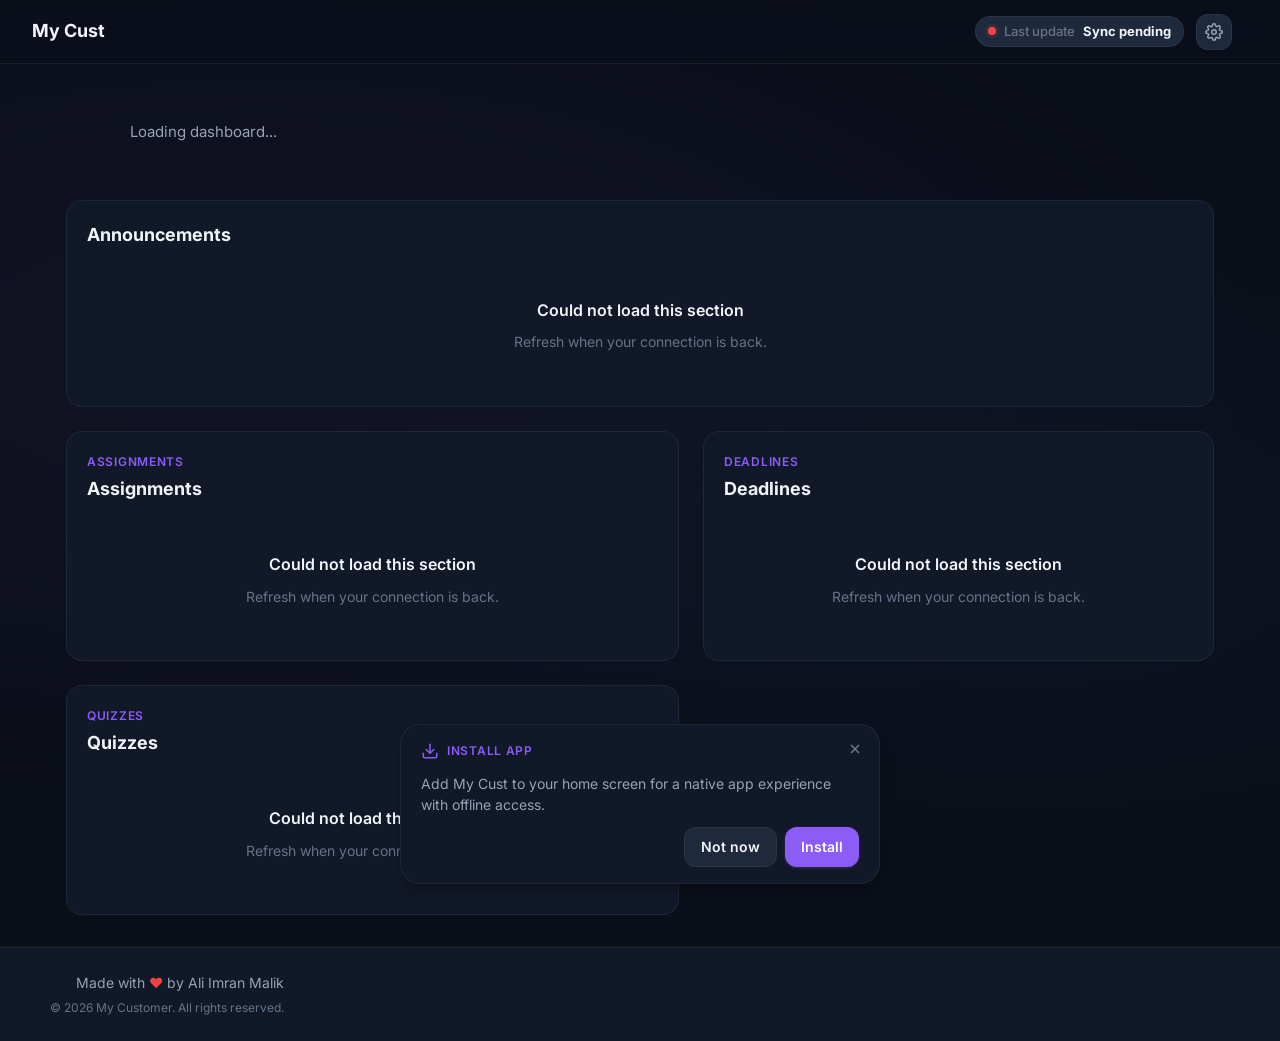
==== commit 76a43b14: "feat: implement offline-first data loading with OfflineManager" ====
--- a/index.html
+++ b/index.html
@@ -211,6 +211,7 @@
 
 
     <script src="config.js"></script>
+    <script src="data-offline.js"></script>
     <script src="data.js"></script>
     <script src="script.js"></script>
     <script src="dashboard.js"></script>
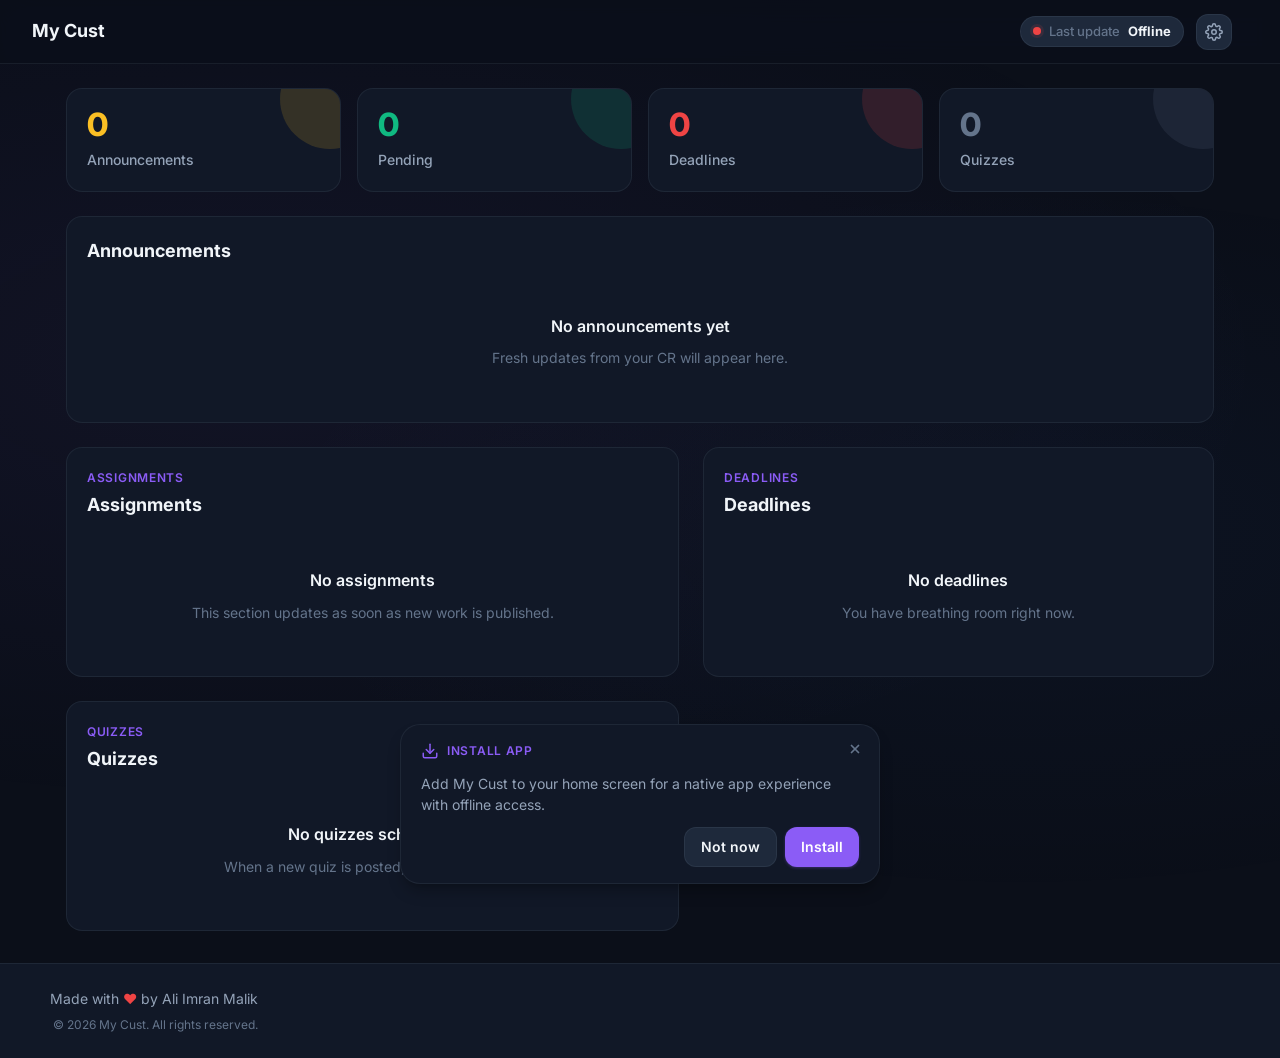
==== commit 60ae0f2f: "fix: update copyright text in footer for consistency" ====
--- a/index.html
+++ b/index.html
@@ -157,7 +157,7 @@
             <div class="footer-content">
                 <div class="footer-info">
                     <p class="footer-credits">Made with <span class="heart">❤️</span> by Ali Imran Malik</p>
-                    <p class="footer-copyright">&copy; 2026 My Customer. All rights reserved.</p>
+                    <p class="footer-copyright">&copy; 2026 My Cust. All rights reserved.</p>
                 </div>
             </div>
         </footer>
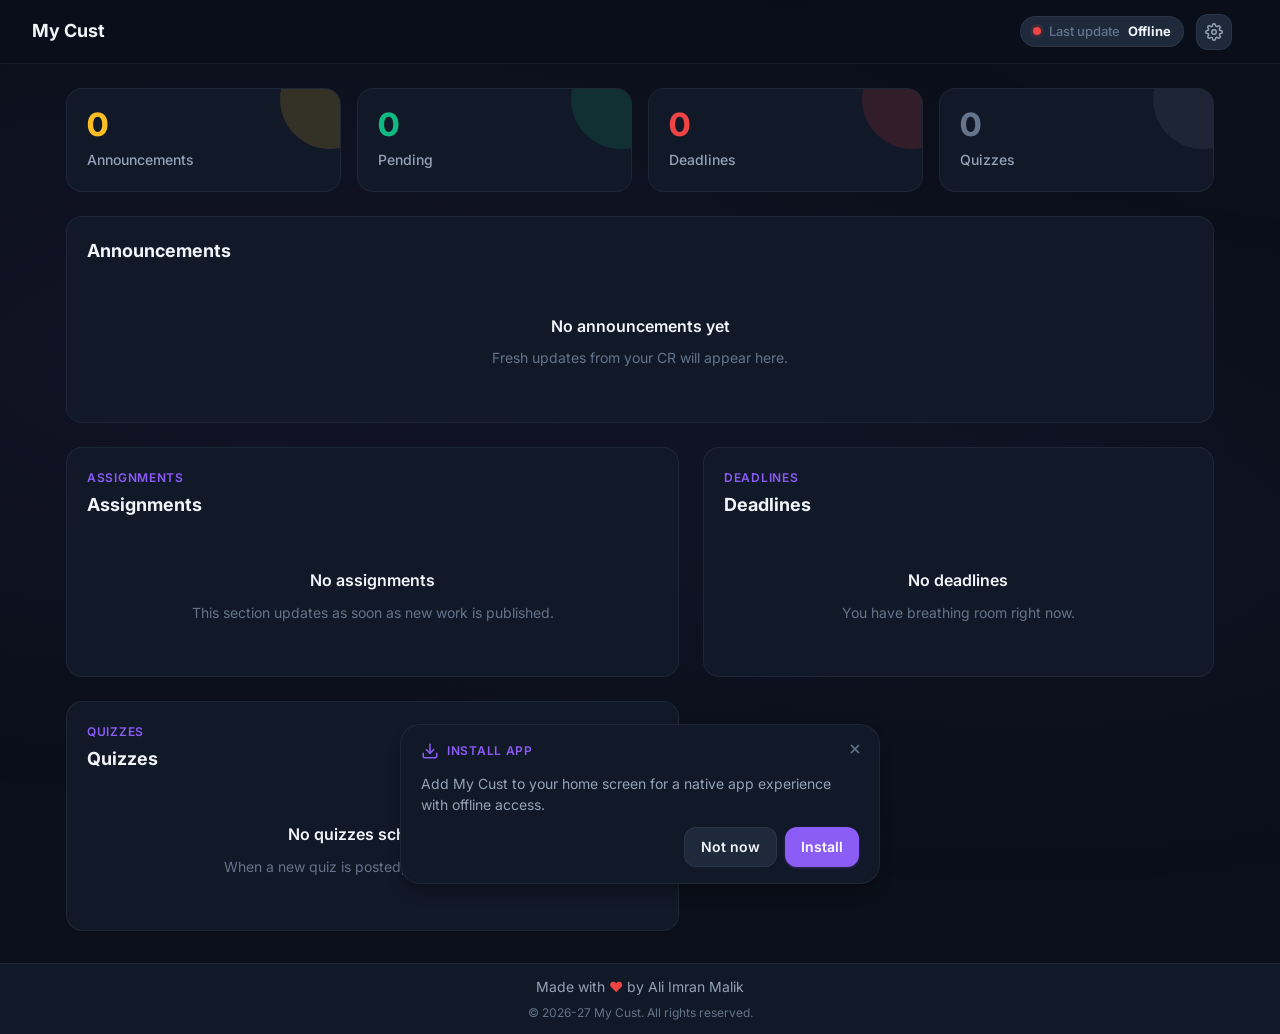
==== commit 9c1328b4: "feat: enhance service worker registration to differentiate first install from updates" ====
--- a/index.html
+++ b/index.html
@@ -157,7 +157,7 @@
             <div class="footer-content">
                 <div class="footer-info">
                     <p class="footer-credits">Made with <span class="heart">❤️</span> by Ali Imran Malik</p>
-                    <p class="footer-copyright">&copy; 2026 My Cust. All rights reserved.</p>
+                    <p class="footer-copyright">&copy; 2026-27 My Cust. All rights reserved.</p>
                 </div>
             </div>
         </footer>
--- a/style.css
+++ b/style.css
@@ -335,7 +335,7 @@
 .dashboard-footer {
   background: var(--bg-elevated);
   border-top: 1px solid var(--border);
-  padding: var(--space-6) var(--space-4);
+  padding: var(--space-3) var(--space-4);
   margin-top: auto;
 }
 
@@ -345,7 +345,7 @@
   display: flex;
   flex-direction: column;
   align-items: center;
-  gap: var(--space-4);
+  gap: var(--space-1);
 }
 
 .footer-actions {
@@ -387,11 +387,11 @@
 @media (min-width: 768px) {
   .footer-content {
     flex-direction: row;
-    justify-content: space-between;
+    justify-content: center;
   }
 
   .footer-info {
-    text-align: right;
+    text-align: center;
   }
 }
 
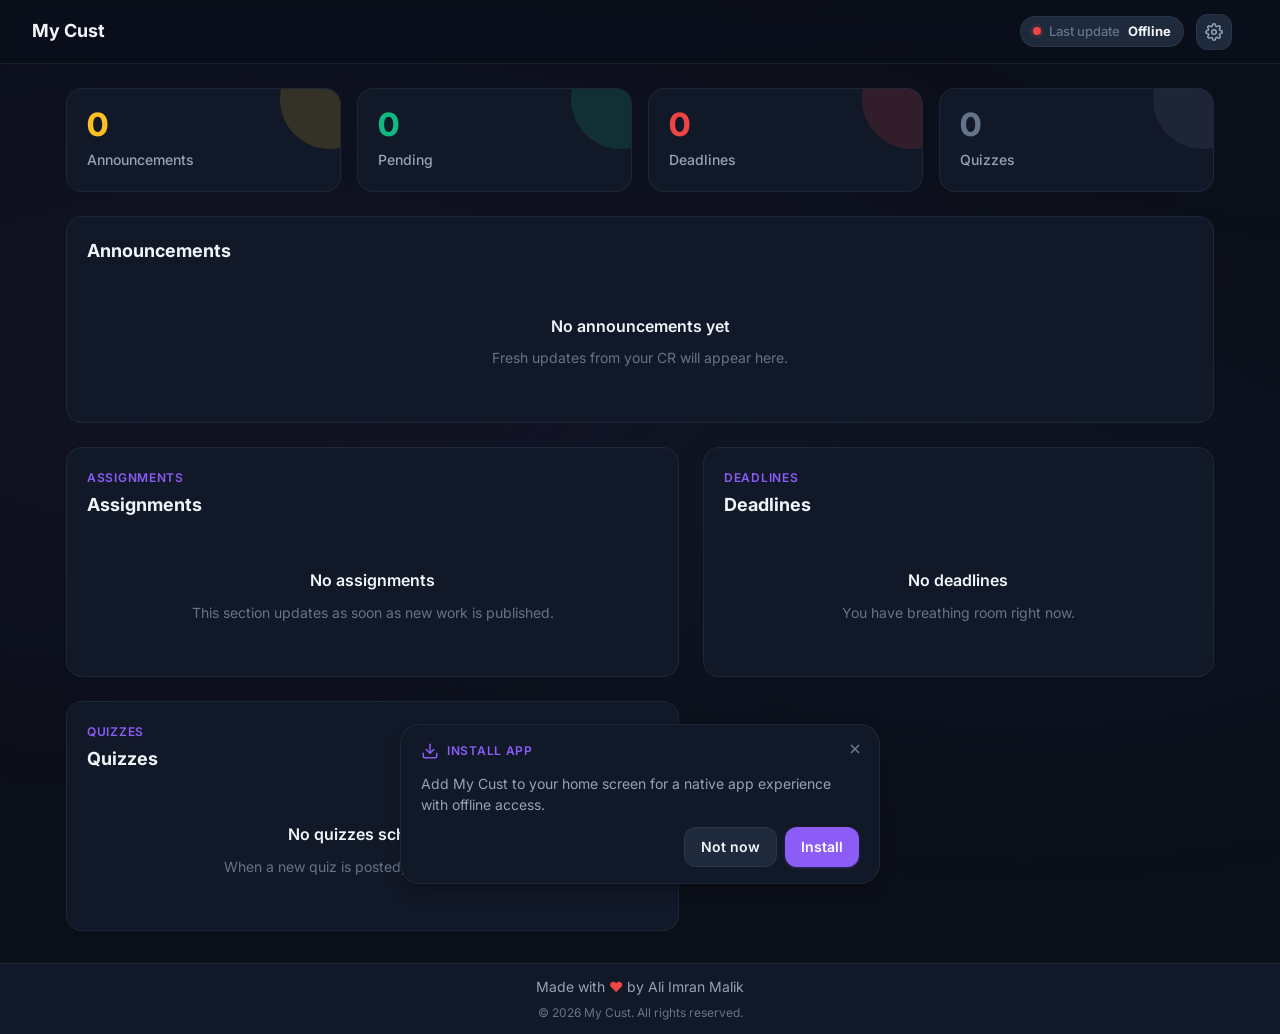
==== commit fdc0901c: "feat: update CACHE_VERSION to v4 and adjust data extraction in offline cache" ====
--- a/index.html
+++ b/index.html
@@ -157,7 +157,7 @@
             <div class="footer-content">
                 <div class="footer-info">
                     <p class="footer-credits">Made with <span class="heart">❤️</span> by Ali Imran Malik</p>
-                    <p class="footer-copyright">&copy; 2026-27 My Cust. All rights reserved.</p>
+                    <p class="footer-copyright">&copy; 2026 My Cust. All rights reserved.</p>
                 </div>
             </div>
         </footer>
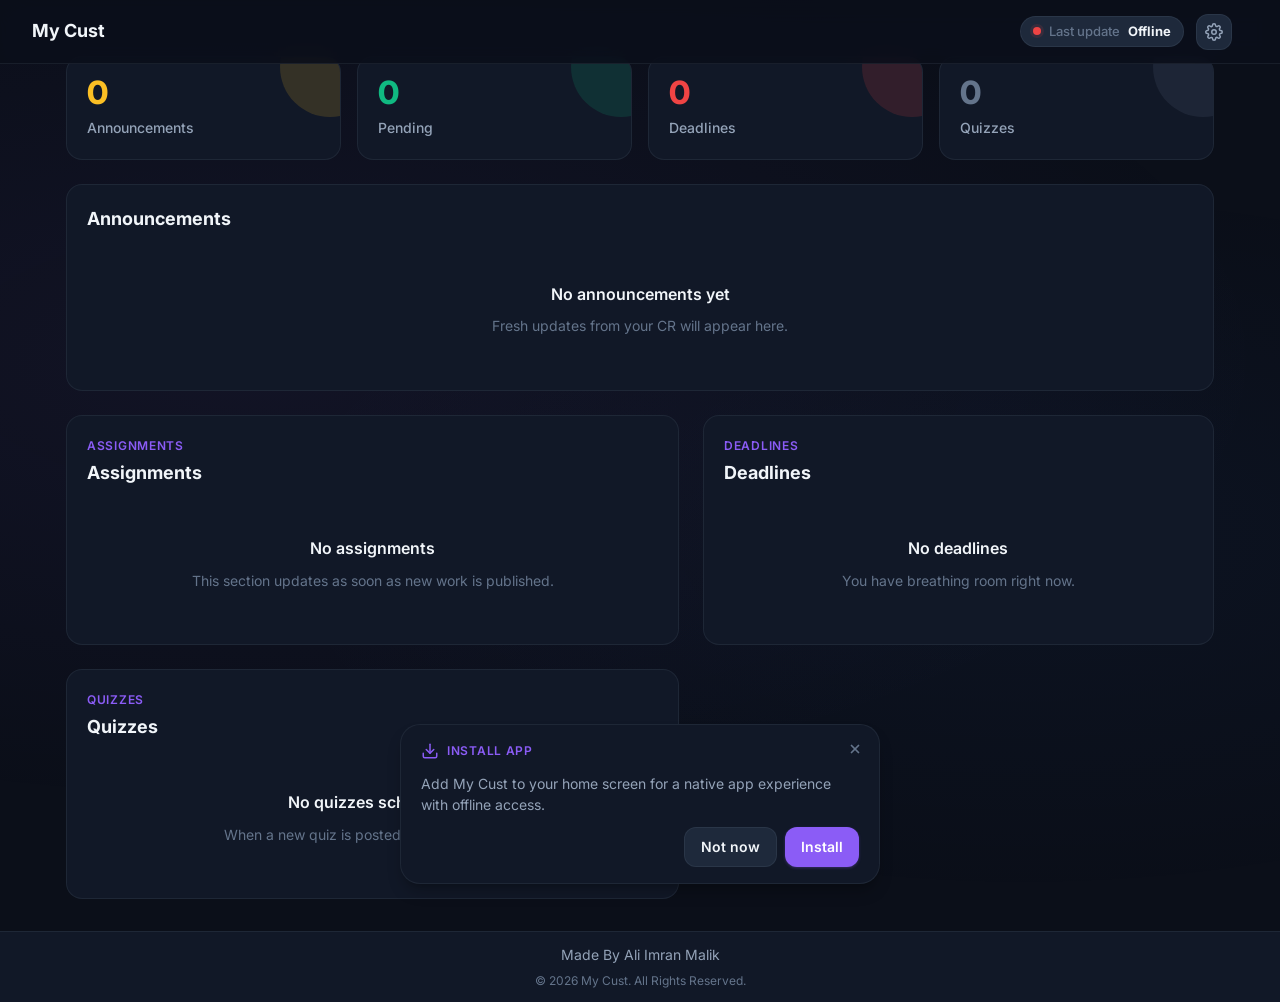
==== commit e7510192: "style: update footer credits and copyright text for consistency" ====
--- a/index.html
+++ b/index.html
@@ -156,8 +156,8 @@
         <footer class="dashboard-footer">
             <div class="footer-content">
                 <div class="footer-info">
-                    <p class="footer-credits">Made with <span class="heart">❤️</span> by Ali Imran Malik</p>
-                    <p class="footer-copyright">&copy; 2026 My Cust. All rights reserved.</p>
+                    <p class="footer-credits">Made By Ali Imran Malik</p>
+                    <p class="footer-copyright">&copy; 2026 My Cust. All Rights Reserved.</p>
                 </div>
             </div>
         </footer>
--- a/style.css
+++ b/style.css
@@ -414,6 +414,7 @@
   align-items: center;
   justify-content: space-between;
   padding: 0;
+  margin-bottom: 0.25rem;
   padding-top: env(safe-area-inset-top, 0px);
   z-index: 100;
   transition: background var(--transition-base);
@@ -583,6 +584,8 @@
   display: grid;
   grid-template-columns: repeat(2, 1fr);
   gap: var(--space-4);
+  /*change this to change distance between top bar and stats or count cards*/
+  margin-top: -2rem;
   margin-bottom: var(--space-6);
 }
 
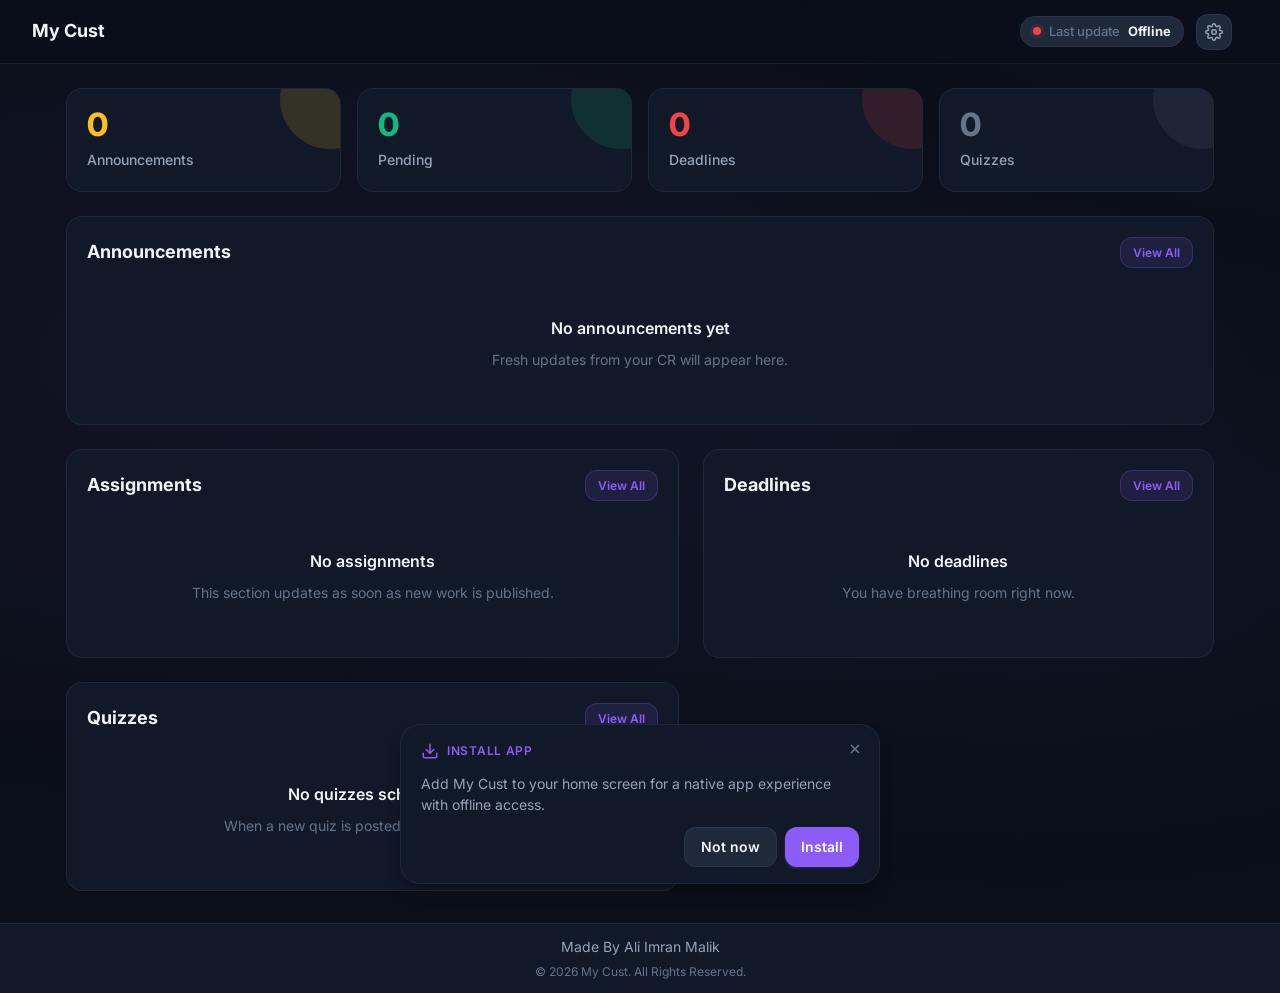
==== commit 795df9b7: "feat: implement "View All" modal for announcements, assignments, deadlines, and quizzes" ====
--- a/index.html
+++ b/index.html
@@ -123,30 +123,31 @@
                 <section id="announcements" class="panel dashboard-section section-wide">
                     <div class="section-heading">
                         <h2>Announcements</h2>
+                        <button class="view-all-btn" type="button" onclick="openViewAllModal('announcements')">View All</button>
                     </div>
                     <div id="announcements-list"></div>
                 </section>
 
                 <section id="assignments" class="panel dashboard-section">
                     <div class="section-heading">
-                        <p class="eyebrow">Assignments</p>
                         <h2>Assignments</h2>
+                        <button class="view-all-btn" type="button" onclick="openViewAllModal('assignments')">View All</button>
                     </div>
                     <div id="assignments-list"></div>
                 </section>
 
                 <section id="deadlines" class="panel dashboard-section">
                     <div class="section-heading">
-                        <p class="eyebrow">Deadlines</p>
                         <h2>Deadlines</h2>
+                        <button class="view-all-btn" type="button" onclick="openViewAllModal('deadlines')">View All</button>
                     </div>
                     <div id="deadlines-list"></div>
                 </section>
 
                 <section id="quizzes" class="panel dashboard-section">
                     <div class="section-heading">
-                        <p class="eyebrow">Quizzes</p>
                         <h2>Quizzes</h2>
+                        <button class="view-all-btn" type="button" onclick="openViewAllModal('quizzes')">View All</button>
                     </div>
                     <div id="quizzes-list"></div>
                 </section>
@@ -161,6 +162,20 @@
                 </div>
             </div>
         </footer>
+    </div>
+
+    <div id="view-all-modal" class="modal-overlay">
+        <div class="modal view-all-modal">
+            <div class="modal-header">
+                <h3 id="view-all-modal-title">All Items</h3>
+                <button class="modal-close" type="button" onclick="DashboardUtils.closeModal('view-all-modal')">Close</button>
+            </div>
+            <div class="view-all-tabs">
+                <button class="view-all-tab active" data-tab="pending" type="button">Pending</button>
+                <button class="view-all-tab" data-tab="completed" type="button">Completed</button>
+            </div>
+            <div id="view-all-modal-body" class="modal-body"></div>
+        </div>
     </div>
 
     <div id="detail-modal" class="modal-overlay">
--- a/style.css
+++ b/style.css
@@ -407,8 +407,8 @@
   right: 0;
   height: calc(var(--header-height) + env(safe-area-inset-top, 0px));
   background: rgba(11, 15, 25, 0.85);
-  backdrop-filter: blur(12px) saturate(180%);
-  -webkit-backdrop-filter: blur(12px) saturate(180%);
+  backdrop-filter: blur(6px) saturate(180%);
+  -webkit-backdrop-filter: blur(6px) saturate(180%);
   border-bottom: 1px solid var(--border);
   display: flex;
   align-items: center;
@@ -585,7 +585,6 @@
   grid-template-columns: repeat(2, 1fr);
   gap: var(--space-4);
   /*change this to change distance between top bar and stats or count cards*/
-  margin-top: -2rem;
   margin-bottom: var(--space-6);
 }
 
@@ -667,6 +666,9 @@
 }
 
 .section-heading {
+  display: flex;
+  align-items: center;
+  justify-content: space-between;
   margin-bottom: var(--space-4);
 }
 
@@ -682,6 +684,163 @@
 .section-heading h2 {
   font-size: 1.125rem;
   font-weight: 700;
+}
+
+.section-heading .view-all-btn {
+  font-size: 0.75rem;
+  font-weight: 600;
+  color: var(--accent);
+  background: var(--accent-soft);
+  border: 1px solid var(--accent-border);
+  border-radius: var(--radius-md);
+  padding: 0.3rem 0.75rem;
+  cursor: pointer;
+  transition: all var(--transition-fast);
+  white-space: nowrap;
+}
+
+.section-heading .view-all-btn:hover {
+  background: var(--accent);
+  color: #fff;
+  border-color: var(--accent);
+}
+
+/* View All Modal */
+.view-all-modal {
+  max-width: 640px;
+  width: min(92vw, 640px);
+}
+
+.view-all-tabs {
+  display: flex;
+  gap: var(--space-1);
+  padding: 0 var(--space-6);
+  border-bottom: 1px solid var(--border);
+  background: var(--bg-elevated);
+}
+
+.view-all-tab {
+  padding: var(--space-3) var(--space-5);
+  font-size: 0.875rem;
+  font-weight: 600;
+  color: var(--text-secondary);
+  background: none;
+  border: none;
+  border-bottom: 2px solid transparent;
+  cursor: pointer;
+  transition: all var(--transition-fast);
+  position: relative;
+  top: 1px;
+}
+
+.view-all-tab:hover {
+  color: var(--text);
+}
+
+.view-all-tab.active {
+  color: var(--accent);
+  border-bottom-color: var(--accent);
+}
+
+.view-all-modal .modal-body {
+  padding: var(--space-5) var(--space-6);
+}
+
+.view-all-item {
+  background: var(--bg-surface);
+  border: 1px solid var(--border);
+  border-radius: var(--radius-md);
+  padding: var(--space-4);
+  margin-bottom: var(--space-3);
+  cursor: pointer;
+  transition: all var(--transition-fast);
+  width: 100%;
+  text-align: left;
+}
+
+.view-all-item:hover {
+  border-color: var(--border-hover);
+  background: var(--bg-surface-hover);
+  transform: translateY(-1px);
+}
+
+.view-all-item-header {
+  display: flex;
+  align-items: flex-start;
+  justify-content: space-between;
+  margin-bottom: var(--space-2);
+}
+
+.view-all-item-header h3 {
+  font-size: 0.9375rem;
+  font-weight: 600;
+  color: var(--text);
+}
+
+.view-all-item-header time {
+  font-size: 0.75rem;
+  color: var(--text-muted);
+  white-space: nowrap;
+  margin-left: var(--space-3);
+}
+
+.view-all-item p {
+  font-size: 0.8125rem;
+  color: var(--text-secondary);
+  margin: 0;
+  line-height: 1.5;
+}
+
+.view-all-item-meta {
+  display: flex;
+  align-items: center;
+  gap: var(--space-3);
+  margin-top: var(--space-3);
+  font-size: 0.75rem;
+  color: var(--text-muted);
+}
+
+.view-all-empty {
+  text-align: center;
+  padding: var(--space-10) var(--space-6);
+  color: var(--text-secondary);
+}
+
+.view-all-empty-icon {
+  font-size: 2rem;
+  margin-bottom: var(--space-3);
+  opacity: 0.4;
+}
+
+.view-all-empty h4 {
+  font-size: 0.9375rem;
+  font-weight: 600;
+  color: var(--text);
+  margin-bottom: var(--space-1);
+}
+
+.view-all-empty p {
+  font-size: 0.8125rem;
+  color: var(--text-muted);
+}
+
+/* Responsive adjustments */
+@media (max-width: 640px) {
+  .section-heading h2 {
+    font-size: 1rem;
+  }
+
+  .view-all-modal .modal-body {
+    padding: var(--space-4);
+  }
+
+  .view-all-tabs {
+    padding: 0 var(--space-4);
+  }
+
+  .view-all-item {
+    padding: var(--space-3);
+  }
 }
 
 /* Info cards */
